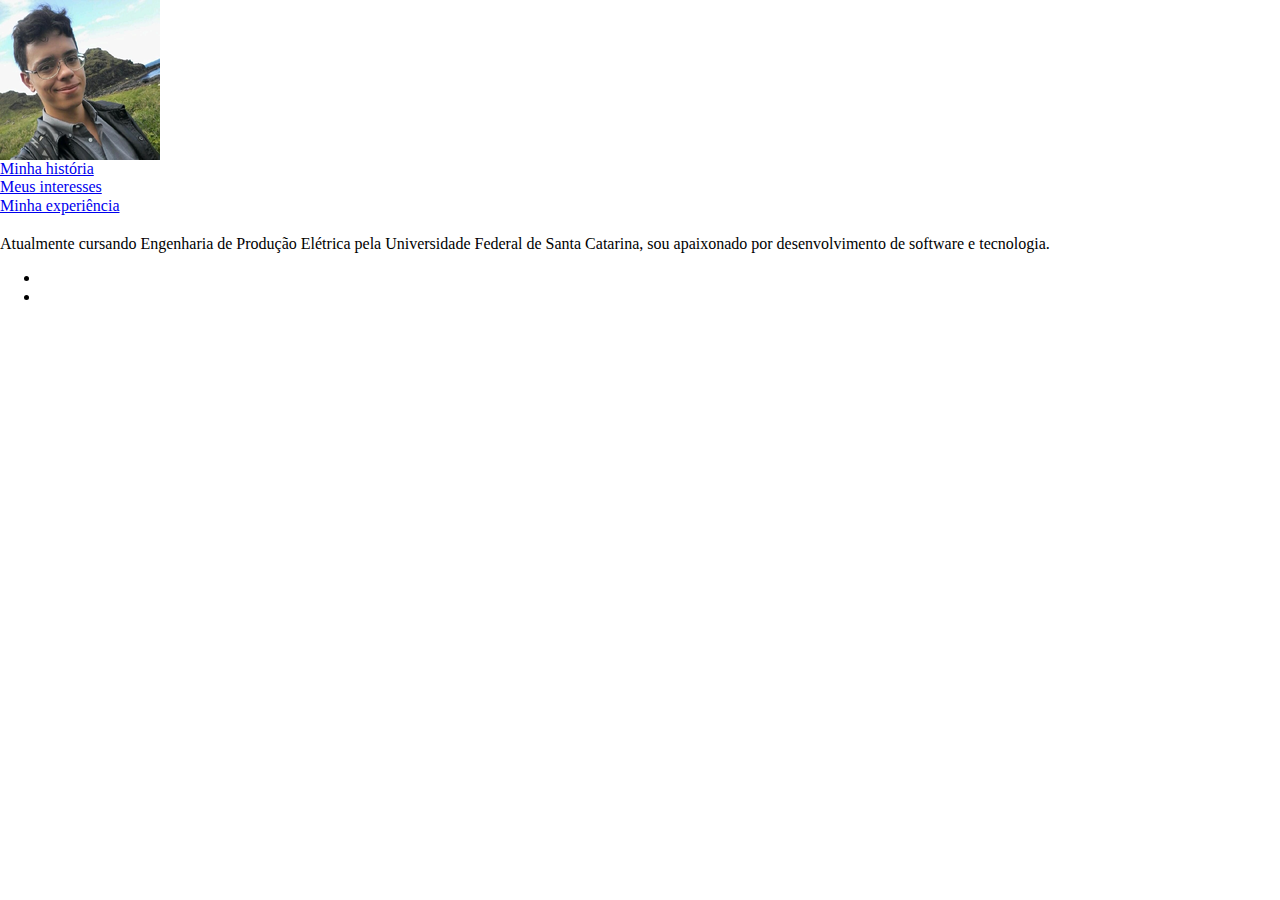
==== experiencia.html @ 31d5051d "minor chages to placeholders" ====
<head>
    <title> Minha experiência </title>
    <meta charset="utf-8">
    <meta name="author" content="Romulo Fernandes Evangelista">
    <meta name="description" content="Apresentação da experiência do autor">
    <meta name="keywords" content="html5, tecnologia, css, javascript, TI, programação, blog, portifólio">
    <link rel="stylesheet" href="https://use.fontawesome.com/releases/v5.0.13/css/all.css" integrity="sha384-DNOHZ68U8hZfKXOrtjWvjxusGo9WQnrNx2sqG0tfsghAvtVlRW3tvkXWZh58N9jp" crossorigin="anonymous">

    <link href="https://fonts.googleapis.com/css?family=Open+Sans" rel="stylesheet">

    <link rel="stylesheet" href="css/normalize.css">
    <link rel="stylesheet" href="css/estilo.css">

</head>

<body>

    <header class="main-header">
        <a href="index.html" class="main-header-link imagem-link">
            <img src="imagens/avatar.png" alt="foto de perfil">
        </a><br>

        <a href="historia.html" class="main-header-link">Minha história</a><br>
        <a href="interesses.html" class="main-header-link">Meus interesses</a><br>
        <a href="experiencia.html" class="main-header-link-selected">Minha experiência</a><br>

    </header>

    <main class="main-content">

        <section class="main-content-section">

            <h2></h2>
            <p>Atualmente cursando Engenharia de Produção Elétrica pela Universidade Federal de Santa Catarina, sou apaixonado por desenvolvimento de software e tecnologia.</p>


        </section>



    </main>
    <footer class="main-footer">
        <ul class="ul-icons">
            <li><a href="http://www.linkedin.com/in/romfe" class="icon-link" target="_blank"><i class="fab fa-linkedin"></i></a></li>
            <li><a href="http://www.github.com/romfe" class="icon-link" target="_blank"><i class="fab fa-github"></i></a></li>
        </ul>
    </footer>


</body>

</html>
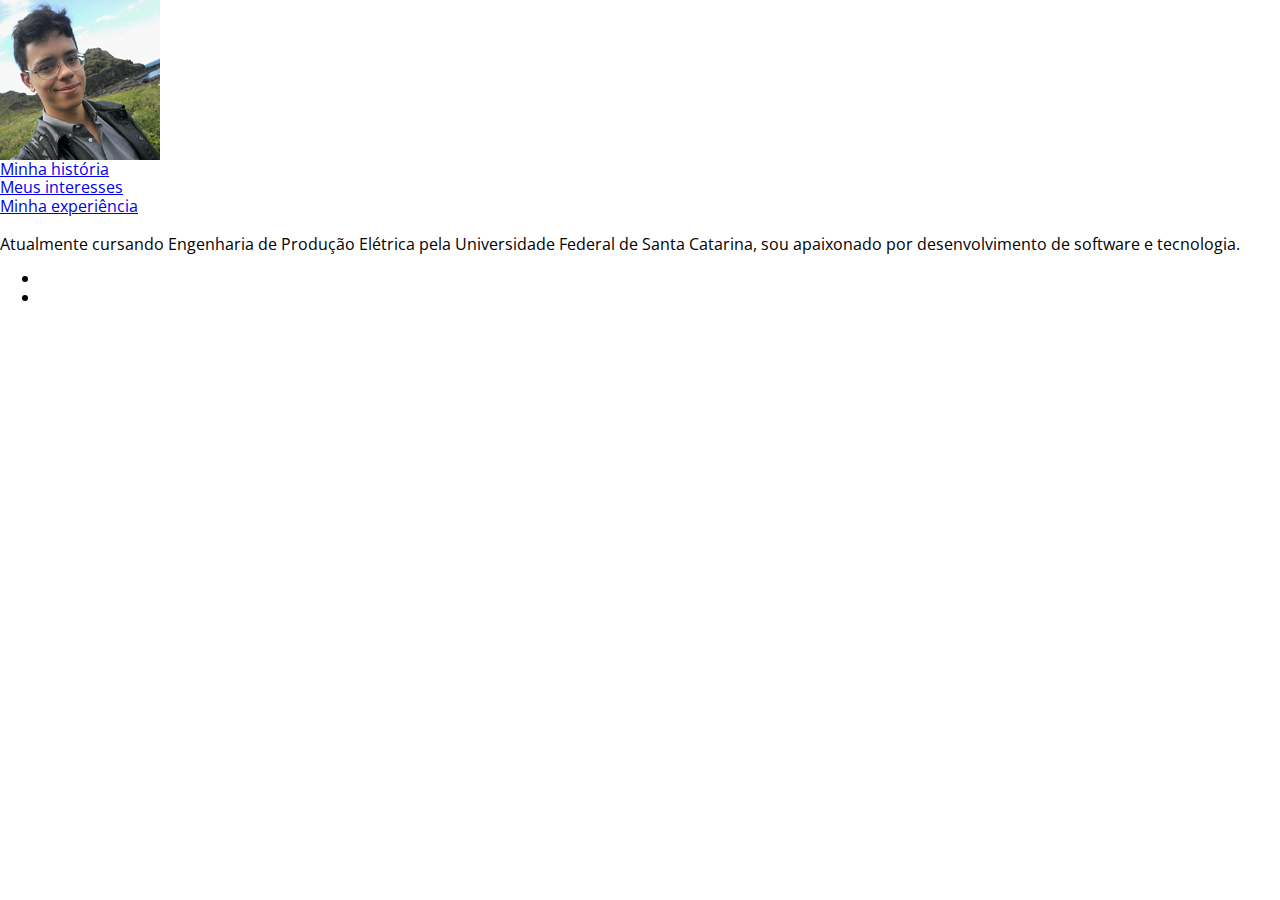
==== commit 4d89aae3: "adding responsivity" ====
--- a/experiencia.html
+++ b/experiencia.html
@@ -4,48 +4,54 @@
     <meta name="author" content="Romulo Fernandes Evangelista">
     <meta name="description" content="Apresentação da experiência do autor">
     <meta name="keywords" content="html5, tecnologia, css, javascript, TI, programação, blog, portifólio">
-    <link rel="stylesheet" href="https://use.fontawesome.com/releases/v5.0.13/css/all.css" integrity="sha384-DNOHZ68U8hZfKXOrtjWvjxusGo9WQnrNx2sqG0tfsghAvtVlRW3tvkXWZh58N9jp" crossorigin="anonymous">
 
-    <link href="https://fonts.googleapis.com/css?family=Open+Sans" rel="stylesheet">
+    <link href="https://cdn.jsdelivr.net/npm/bootstrap@5.0.0-beta3/dist/css/bootstrap.min.css" rel="stylesheet" integrity="sha384-eOJMYsd53ii+scO/bJGFsiCZc+5NDVN2yr8+0RDqr0Ql0h+rP48ckxlpbzKgwra6" crossorigin="anonymous">
+    <script src="https://cdn.jsdelivr.net/npm/bootstrap@5.0.0-beta3/dist/js/bootstrap.bundle.min.js" integrity="sha384-JEW9xMcG8R+pH31jmWH6WWP0WintQrMb4s7ZOdauHnUtxwoG2vI5DkLtS3qm9Ekf" crossorigin="anonymous"></script>
 
     <link rel="stylesheet" href="css/normalize.css">
     <link rel="stylesheet" href="css/estilo.css">
-
+    <link rel="preconnect" href="https://fonts.gstatic.com">
+    <link href="https://fonts.googleapis.com/css2?family=Open+Sans&display=swap" rel="stylesheet">
 </head>
 
 <body>
+    <div class="container-fluid">
+        <div class="row-fluid">
+            <div class="col-sm-3">
+                <header class="main-header">
+                    <a href="index.html" class="main-header-link imagem-link">
+                        <img src="imagens/avatar.png" alt="foto de perfil">
+                    </a><br>
 
-    <header class="main-header">
-        <a href="index.html" class="main-header-link imagem-link">
-            <img src="imagens/avatar.png" alt="foto de perfil">
-        </a><br>
+                    <a href="historia.html" class="main-header-link">Minha história</a><br>
+                    <a href="interesses.html" class="main-header-link">Meus interesses</a><br>
+                    <a href="experiencia.html" class="main-header-link-selected">Minha experiência</a><br>
 
-        <a href="historia.html" class="main-header-link">Minha história</a><br>
-        <a href="interesses.html" class="main-header-link">Meus interesses</a><br>
-        <a href="experiencia.html" class="main-header-link-selected">Minha experiência</a><br>
+                </header>
+            </div>
+            <div class="col-lg-9">
+                <main class="main-content">
 
-    </header>
+                    <section class="main-content-section">
 
-    <main class="main-content">
-
-        <section class="main-content-section">
-
-            <h2></h2>
-            <p>Atualmente cursando Engenharia de Produção Elétrica pela Universidade Federal de Santa Catarina, sou apaixonado por desenvolvimento de software e tecnologia.</p>
+                        <h2></h2>
+                        <p>Atualmente cursando Engenharia de Produção Elétrica pela Universidade Federal de Santa Catarina, sou apaixonado por desenvolvimento de software e tecnologia.</p>
 
 
-        </section>
+                    </section>
 
 
 
-    </main>
-    <footer class="main-footer">
-        <ul class="ul-icons">
-            <li><a href="http://www.linkedin.com/in/romfe" class="icon-link" target="_blank"><i class="fab fa-linkedin"></i></a></li>
-            <li><a href="http://www.github.com/romfe" class="icon-link" target="_blank"><i class="fab fa-github"></i></a></li>
-        </ul>
-    </footer>
-
+                </main>
+                <footer class="main-footer">
+                    <ul class="ul-icons">
+                        <li><a href="http://www.linkedin.com/in/romfe" class="icon-link" target="_blank"><i class="fab fa-linkedin"></i></a></li>
+                        <li><a href="http://www.github.com/romfe" class="icon-link" target="_blank"><i class="fab fa-github"></i></a></li>
+                    </ul>
+                </footer>
+            </div>
+        </div>
+    </div>
 
 </body>
 
--- a/css/estilo.css
+++ b/css/estilo.css
@@ -0,0 +1,3 @@
+body{
+    font-family: 'Open Sans', sans-serif;
+}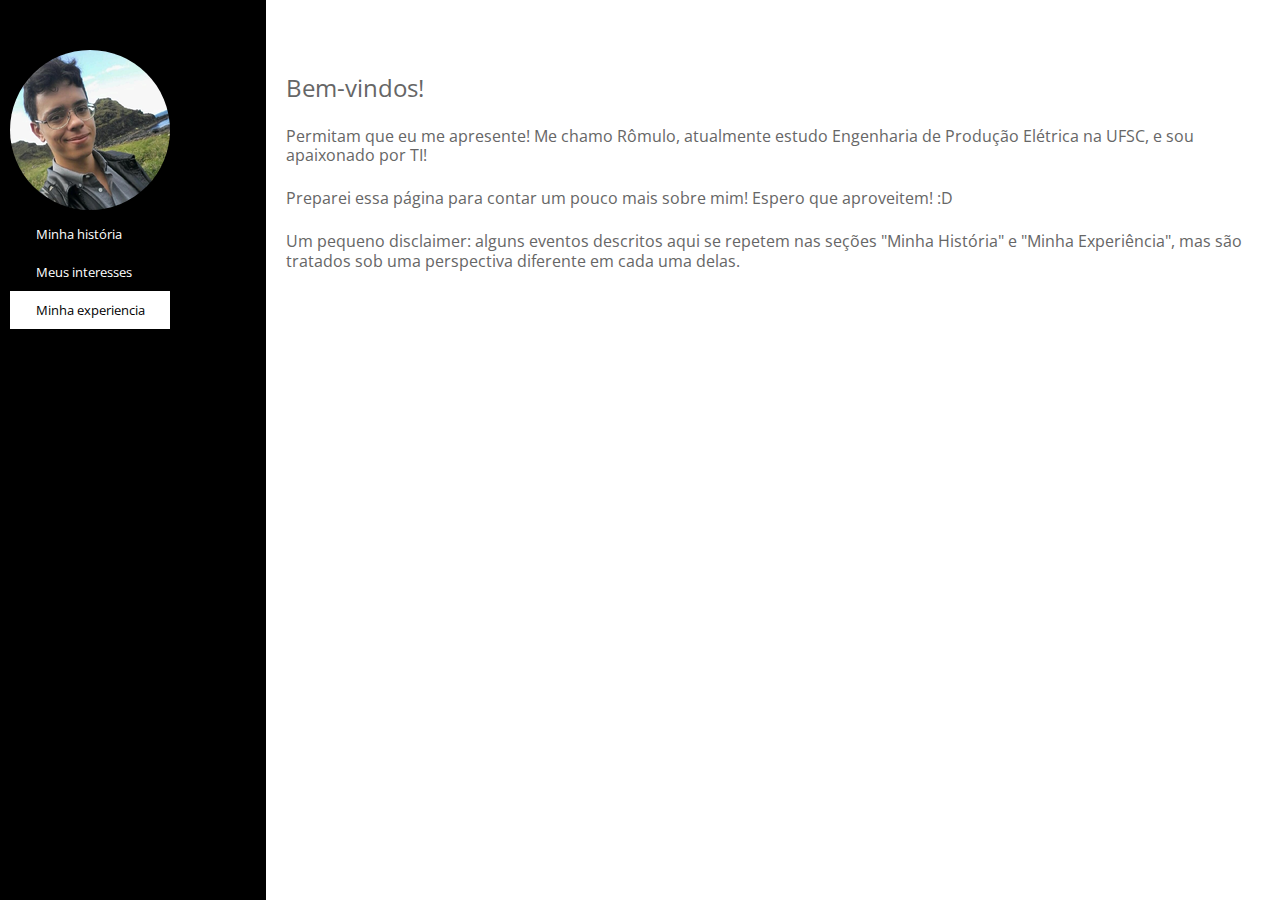
==== commit 47f7c8b1: "css almost complete" ====
--- a/experiencia.html
+++ b/experiencia.html
@@ -1,11 +1,15 @@
+<!doctype html>
+<html lang="pt-br">
+
 <head>
-    <title> Minha experiência </title>
+    <title> Página de apresentação </title>
     <meta charset="utf-8">
     <meta name="author" content="Romulo Fernandes Evangelista">
-    <meta name="description" content="Apresentação da experiência do autor">
+    <meta name="description" content="Página de apresentação profissional e pessoal de Rômulo Fernandes Evangelista">
     <meta name="keywords" content="html5, tecnologia, css, javascript, TI, programação, blog, portifólio">
+    <link href="https://cdn.jsdelivr.net/npm/bootstrap@5.0.0-beta3/dist/css/bootstrap.min.css" rel="stylesheet" integrity="sha384-eOJMYsd53ii+scO/bJGFsiCZc+5NDVN2yr8+0RDqr0Ql0h+rP48ckxlpbzKgwra6" crossorigin="anonymous">
+    <link rel="stylesheet" href="https://use.fontawesome.com/releases/v5.0.13/css/all.css" integrity="sha384-DNOHZ68U8hZfKXOrtjWvjxusGo9WQnrNx2sqG0tfsghAvtVlRW3tvkXWZh58N9jp" crossorigin="anonymous">
 
-    <link href="https://cdn.jsdelivr.net/npm/bootstrap@5.0.0-beta3/dist/css/bootstrap.min.css" rel="stylesheet" integrity="sha384-eOJMYsd53ii+scO/bJGFsiCZc+5NDVN2yr8+0RDqr0Ql0h+rP48ckxlpbzKgwra6" crossorigin="anonymous">
     <script src="https://cdn.jsdelivr.net/npm/bootstrap@5.0.0-beta3/dist/js/bootstrap.bundle.min.js" integrity="sha384-JEW9xMcG8R+pH31jmWH6WWP0WintQrMb4s7ZOdauHnUtxwoG2vI5DkLtS3qm9Ekf" crossorigin="anonymous"></script>
 
     <link rel="stylesheet" href="css/normalize.css">
@@ -19,25 +23,27 @@
         <div class="row-fluid">
             <div class="col-sm-3">
                 <header class="main-header">
-                    <a href="index.html" class="main-header-link imagem-link">
+                    <a href="index.html" class="main-link-photo">
                         <img src="imagens/avatar.png" alt="foto de perfil">
                     </a><br>
 
                     <a href="historia.html" class="main-header-link">Minha história</a><br>
                     <a href="interesses.html" class="main-header-link">Meus interesses</a><br>
-                    <a href="experiencia.html" class="main-header-link-selected">Minha experiência</a><br>
+                    <a href="experiencia.html" class="main-header-link-selected">Minha experiencia</a><br>
 
                 </header>
             </div>
-            <div class="col-lg-9">
+            <div class="col-lg-9"></div>
                 <main class="main-content">
 
                     <section class="main-content-section">
 
-                        <h2></h2>
-                        <p>Atualmente cursando Engenharia de Produção Elétrica pela Universidade Federal de Santa Catarina, sou apaixonado por desenvolvimento de software e tecnologia.</p>
-
-
+                        <h2>Bem-vindos!</h2>
+                        <p>Permitam que eu me apresente! Me chamo Rômulo, atualmente estudo Engenharia de Produção Elétrica na UFSC, e sou apaixonado por TI!</p>
+                        <p>Preparei essa página para contar um pouco mais sobre mim! Espero que aproveitem! :D </p>
+                        <p>Um pequeno disclaimer: alguns eventos descritos aqui se repetem nas seções "Minha História" e "Minha Experiência", mas são tratados 
+                            sob uma perspectiva diferente em cada uma delas.
+                        </p>
                     </section>
 
 
@@ -47,12 +53,14 @@
                     <ul class="ul-icons">
                         <li><a href="http://www.linkedin.com/in/romfe" class="icon-link" target="_blank"><i class="fab fa-linkedin"></i></a></li>
                         <li><a href="http://www.github.com/romfe" class="icon-link" target="_blank"><i class="fab fa-github"></i></a></li>
+                        <li><a href="https://tryhackme.com/p/legendaryhero" class="icon-link" target="_blank"><i class="fas fa-bug"></i></a></li>
                     </ul>
                 </footer>
             </div>
         </div>
     </div>
 
+
 </body>
 
 </html>--- a/css/estilo.css
+++ b/css/estilo.css
@@ -1,3 +1,143 @@
 body{
     font-family: 'Open Sans', sans-serif;
+    color: #666;
+    line-height: 1.2;
+}
+a{
+    transition: color .3s linear;
+}
+
+p{
+    margin: 0 0 1.5em;
+}
+
+sub, sup{
+    font-size: 12px;
+}
+
+blockquote{
+    border-left: 5px solid #efefef;
+    margin: 1.5em 0;
+    padding: .5em 0 .5em 1.5em;  
+}
+
+code{
+    background: #f7f7f7;
+    border-radius: .35em;
+    border: 2px solid #efefef;
+    font-size: .9em;
+    padding: 0.25em 0.65em;
+    display:block;
+    font-family:"Courier New", Courier, monospace;
+    color: #929292;
+}
+
+pre code{
+    display:block;
+}
+
+ul, ol{
+    margin: 0;
+    padding: 0;
+    padding-left: .5em;
+}
+
+li{
+    padding-left: .5em;
+}
+
+
+h1, h2, h3, h4, h5, h6{
+    font-weight: normal;
+    margin:  1em 0;
+}
+.ul-icons{
+    list-style-type: none;
+    padding-left: 0;
+}
+.ul-icons li{
+    display: inline-block;
+    color:white;
+    font-size: 3em;
+}
+.main-header{
+    position: fixed;
+    top: 0;
+    left: 0;
+    height: 100%;
+    width: 20%;
+    background: black;
+    padding: 50px 0 50px 10px;
+    color:white;
+    align-items: center;    
+}
+.main-header-link{
+    font-size: 14px;
+    line-height: 3;
+    font-weight: normal;
+    text-align: center;
+    color:white;
+    text-decoration: none;
+    background-color: black;
+    padding: .75em 2em;
+    border-radius: 0px;
+    font-size:.8em;
+    text-align: center;
+    width: 100%;
+    transition:all .5s;
+    cursor:pointer;
+
+}
+.main-header-link:hover{
+    text-decoration: none;
+    color:black;
+    background-color: white;
+    transition:color .5s;
+}
+.main-link-photo img{
+    border:0;
+    border-radius: 50%;
+    overflow: hidden;
+
+}
+.main-header-link-selected{
+    font-size: 14px;
+    line-height: 3;
+    font-weight: normal;
+    text-align: center;
+    color:black;
+    text-decoration: none;
+    background-color: white;
+    padding: .75em 2em;
+    border-radius: 0px;
+    font-size:.8em;
+    text-align: center;
+    width: 100%;
+    transition:all .5s;
+    cursor:pointer;
+}
+
+
+.main-content{
+    width: 80%;
+    margin-left: 20%;
+    padding: 50px 30px 50px;
+    box-sizing: border-box;
+}
+
+.main-footer{
+    font-size: 12px;
+    position: fixed;
+    bottom:0px;
+    width:20%;
+    left:0;
+    color:white;
+    padding: 50px 10px 50px 5px;
+}
+.icon-link{
+    color:white;
+}
+.icon-link:hover{
+    color: #666;
+    transition: color .3s;
 }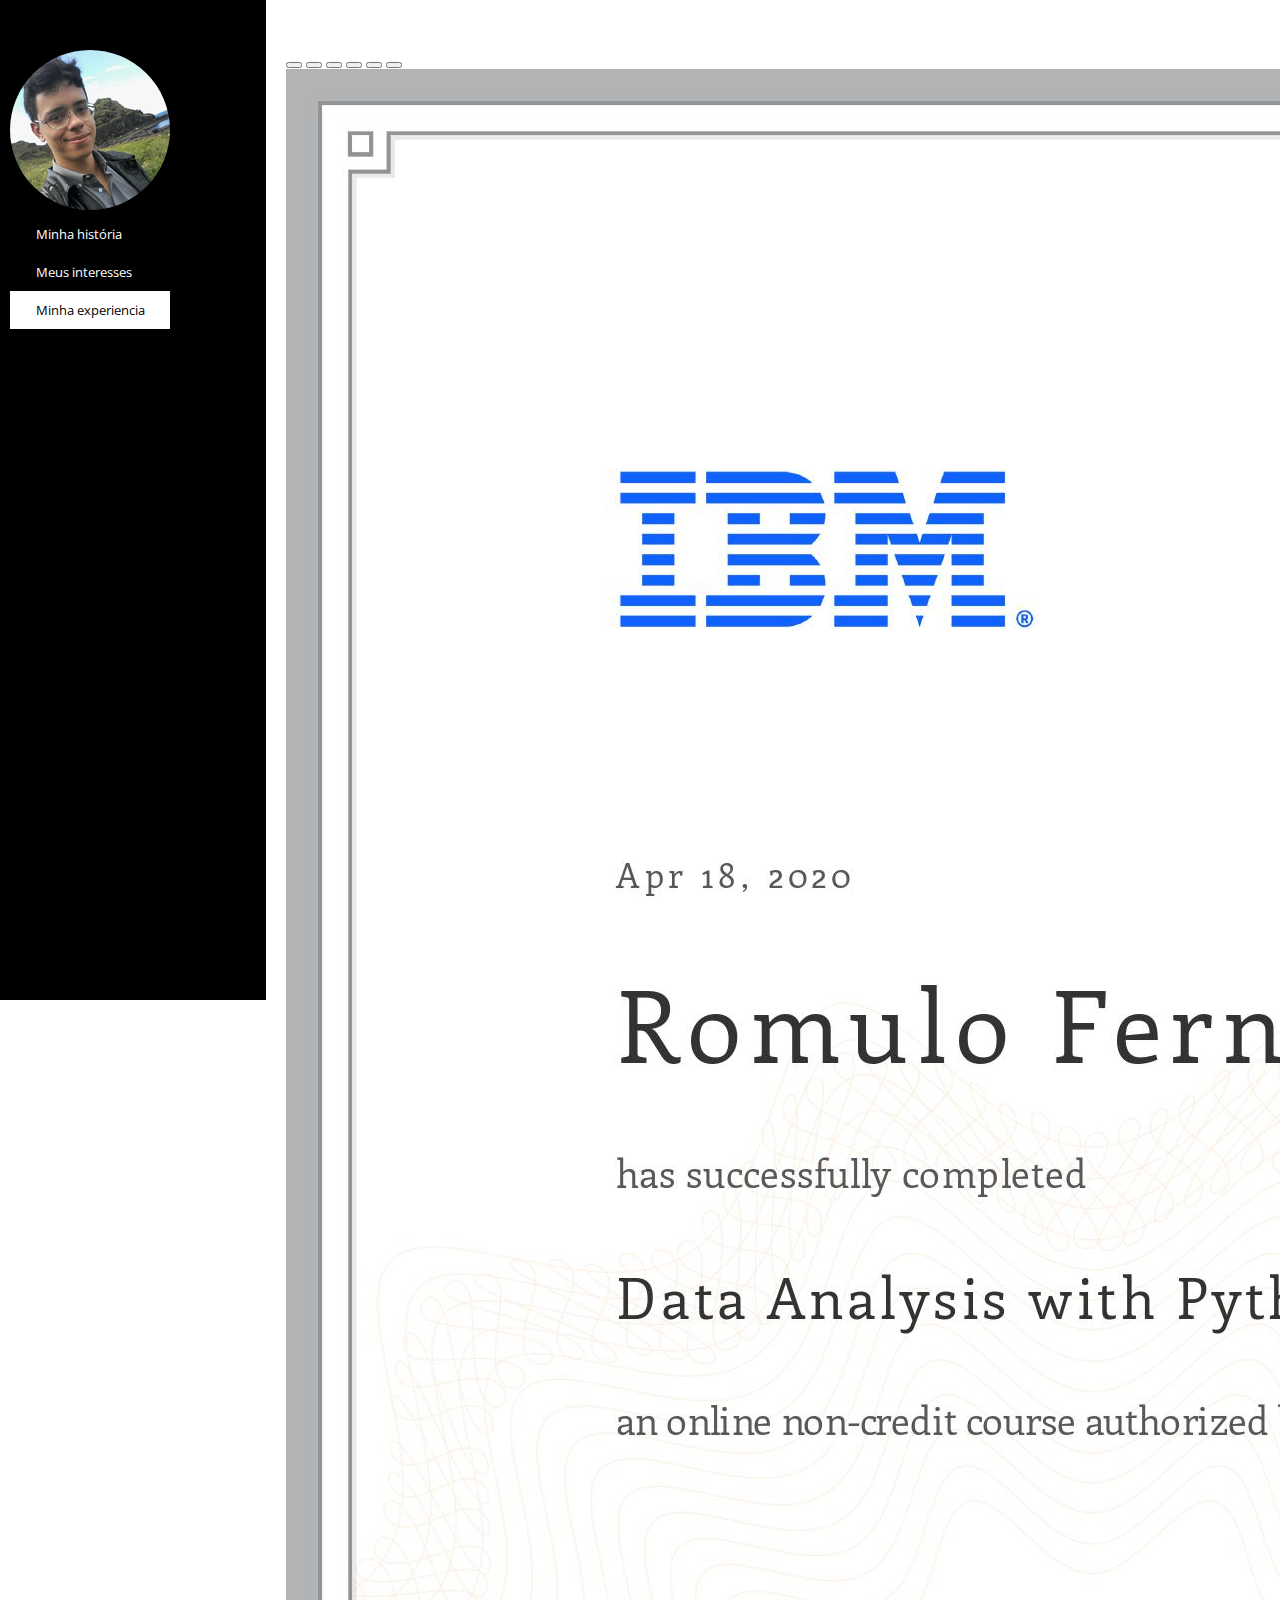
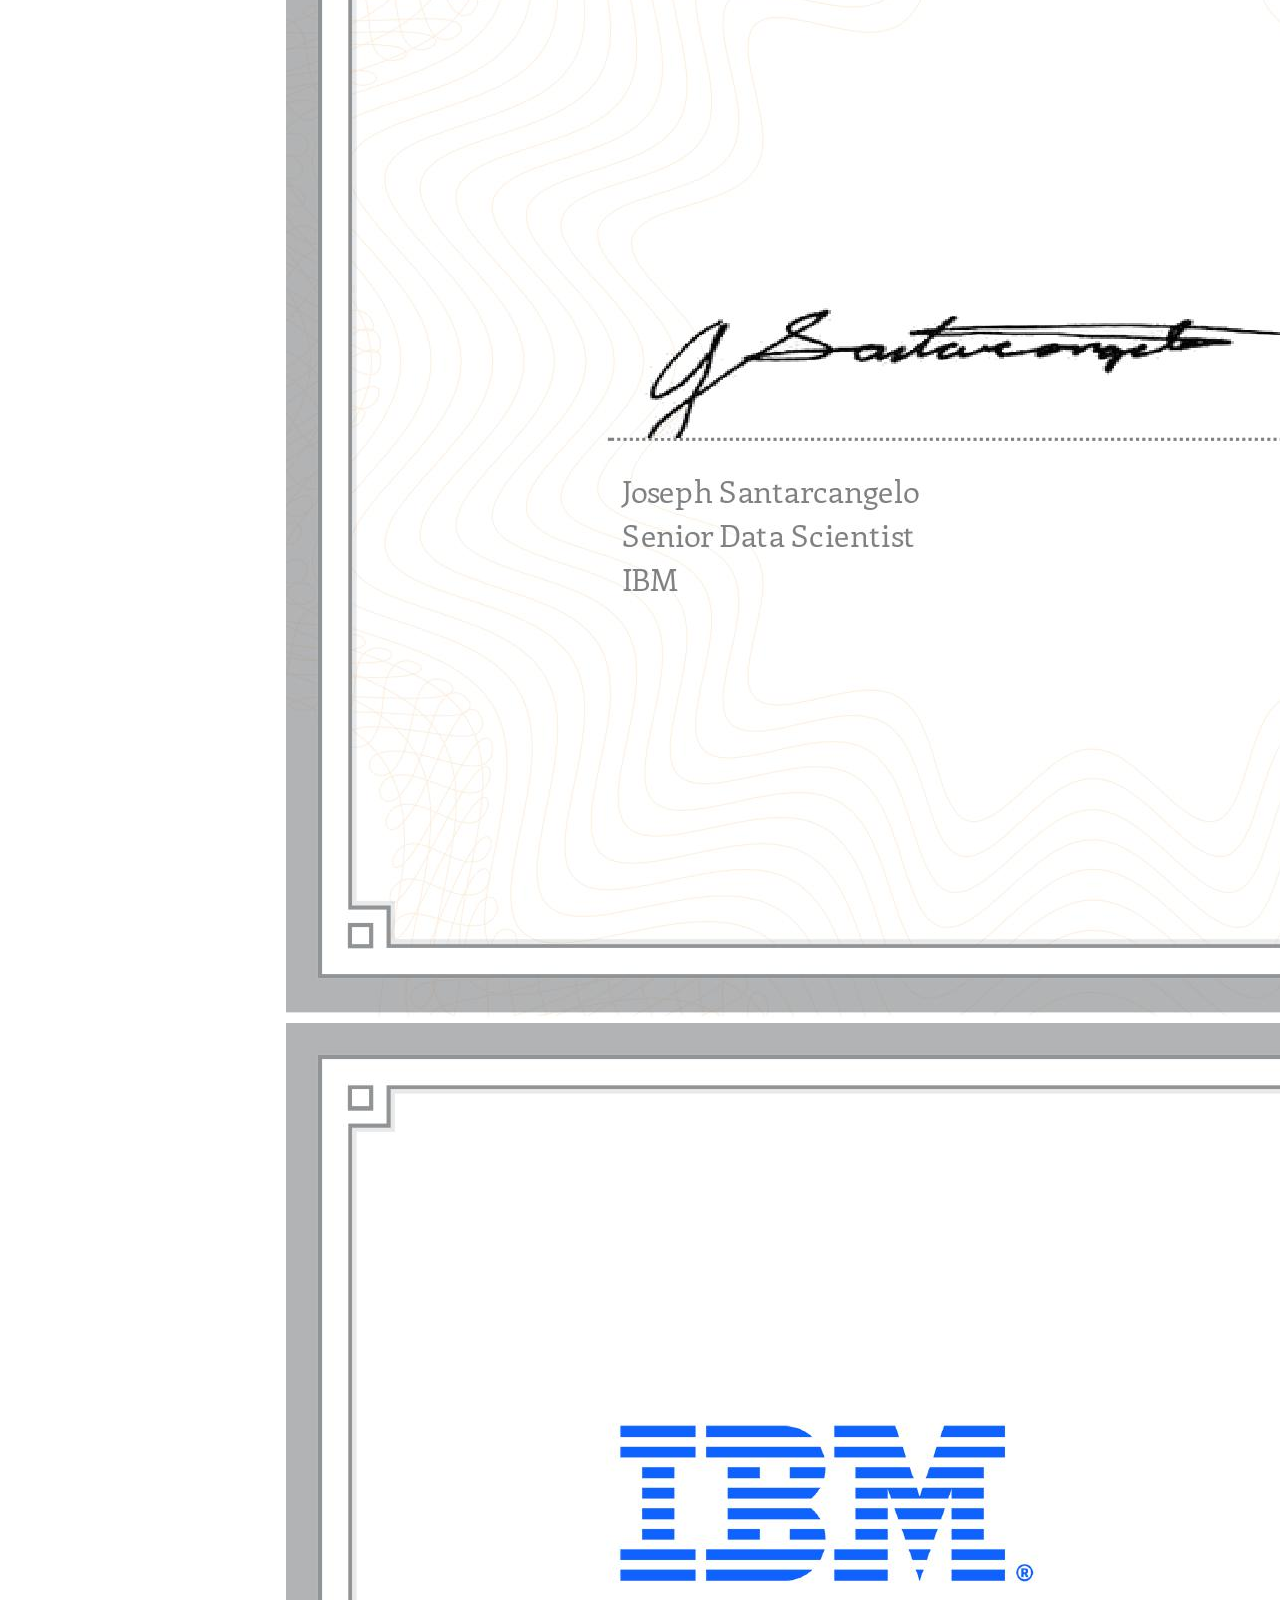
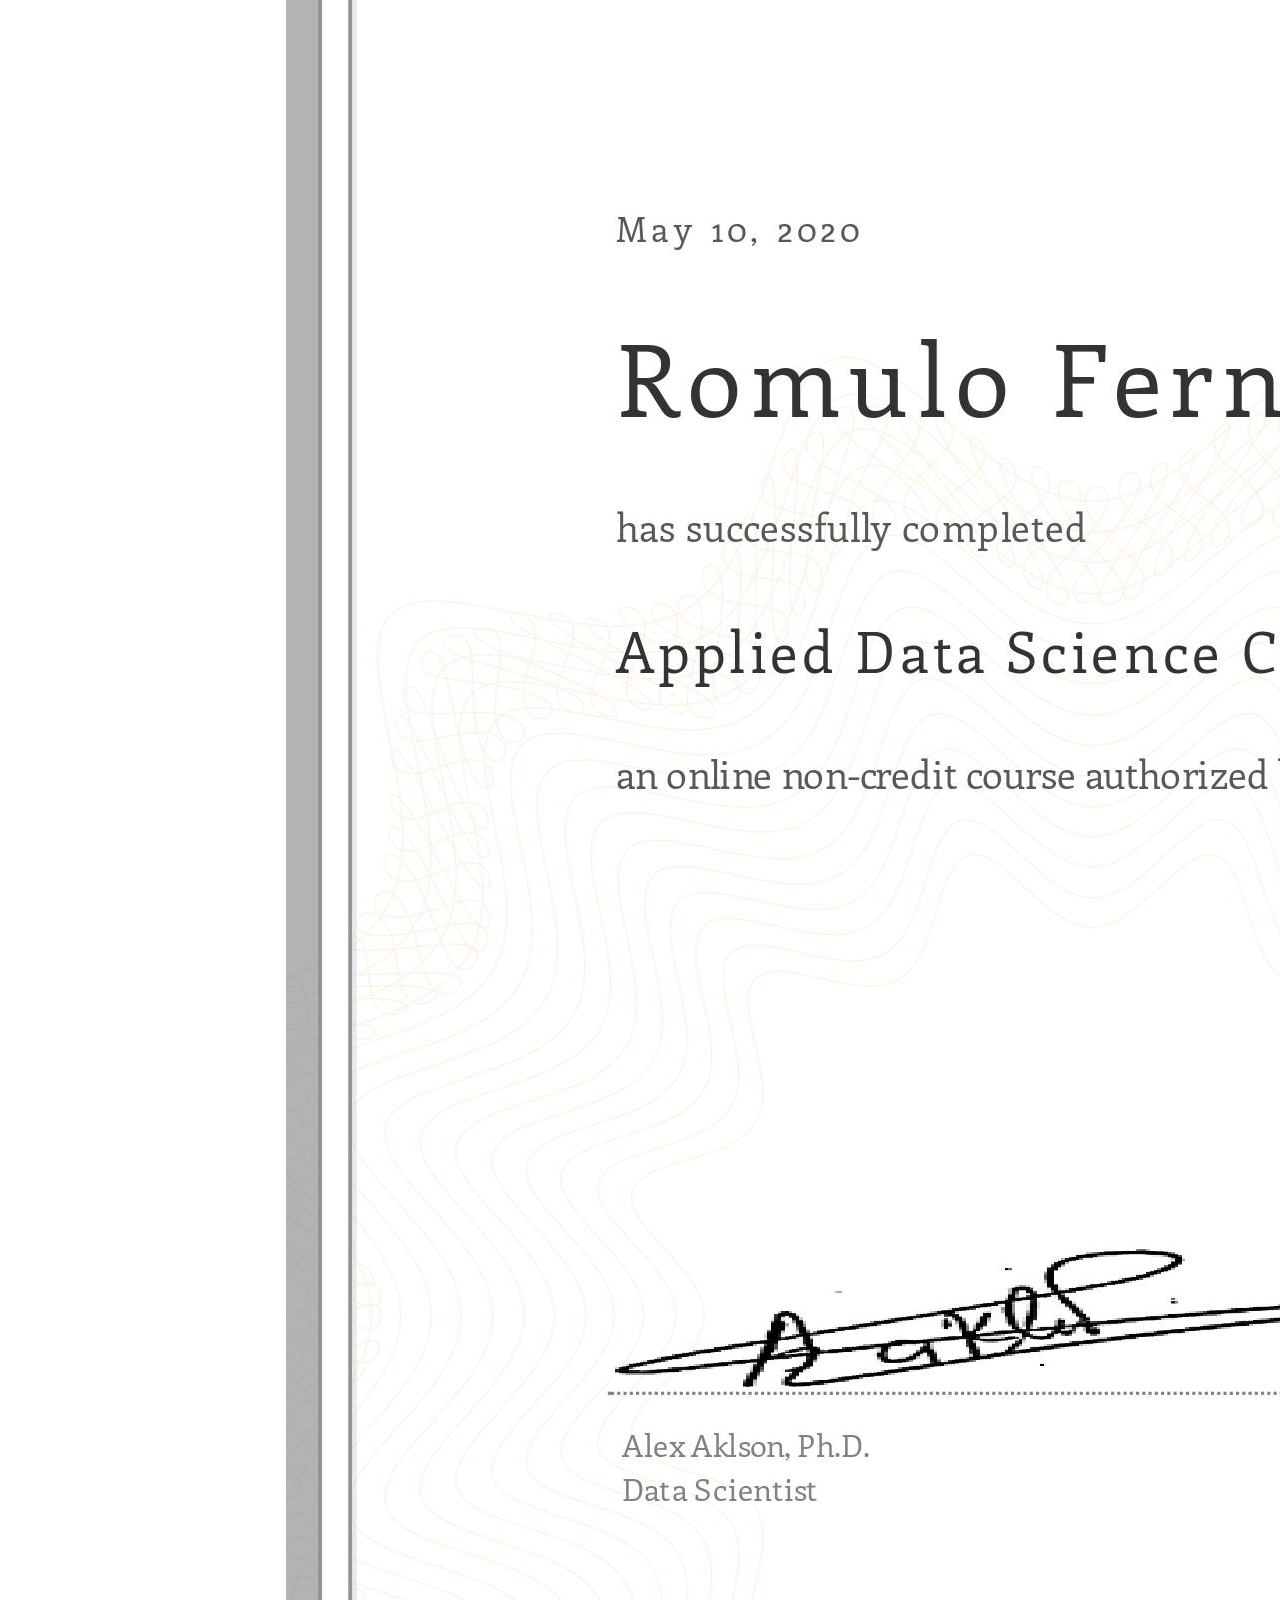
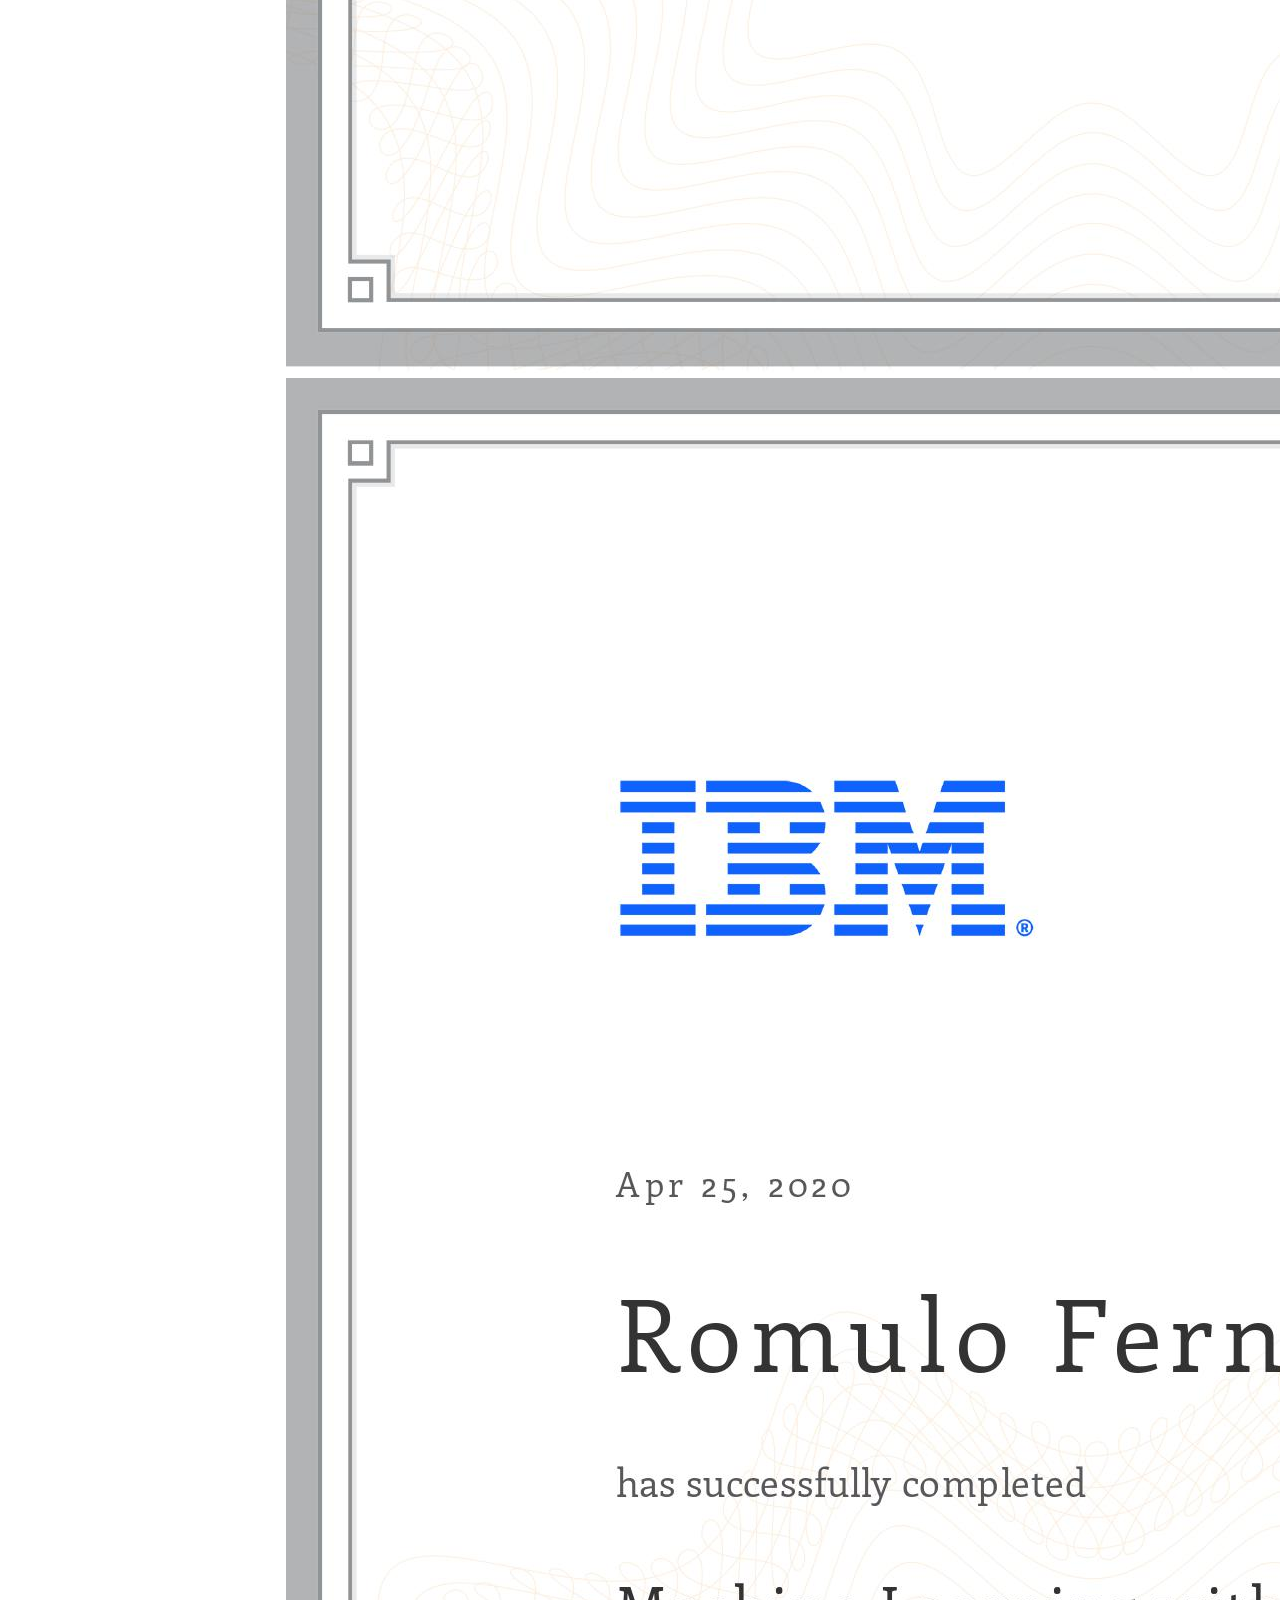
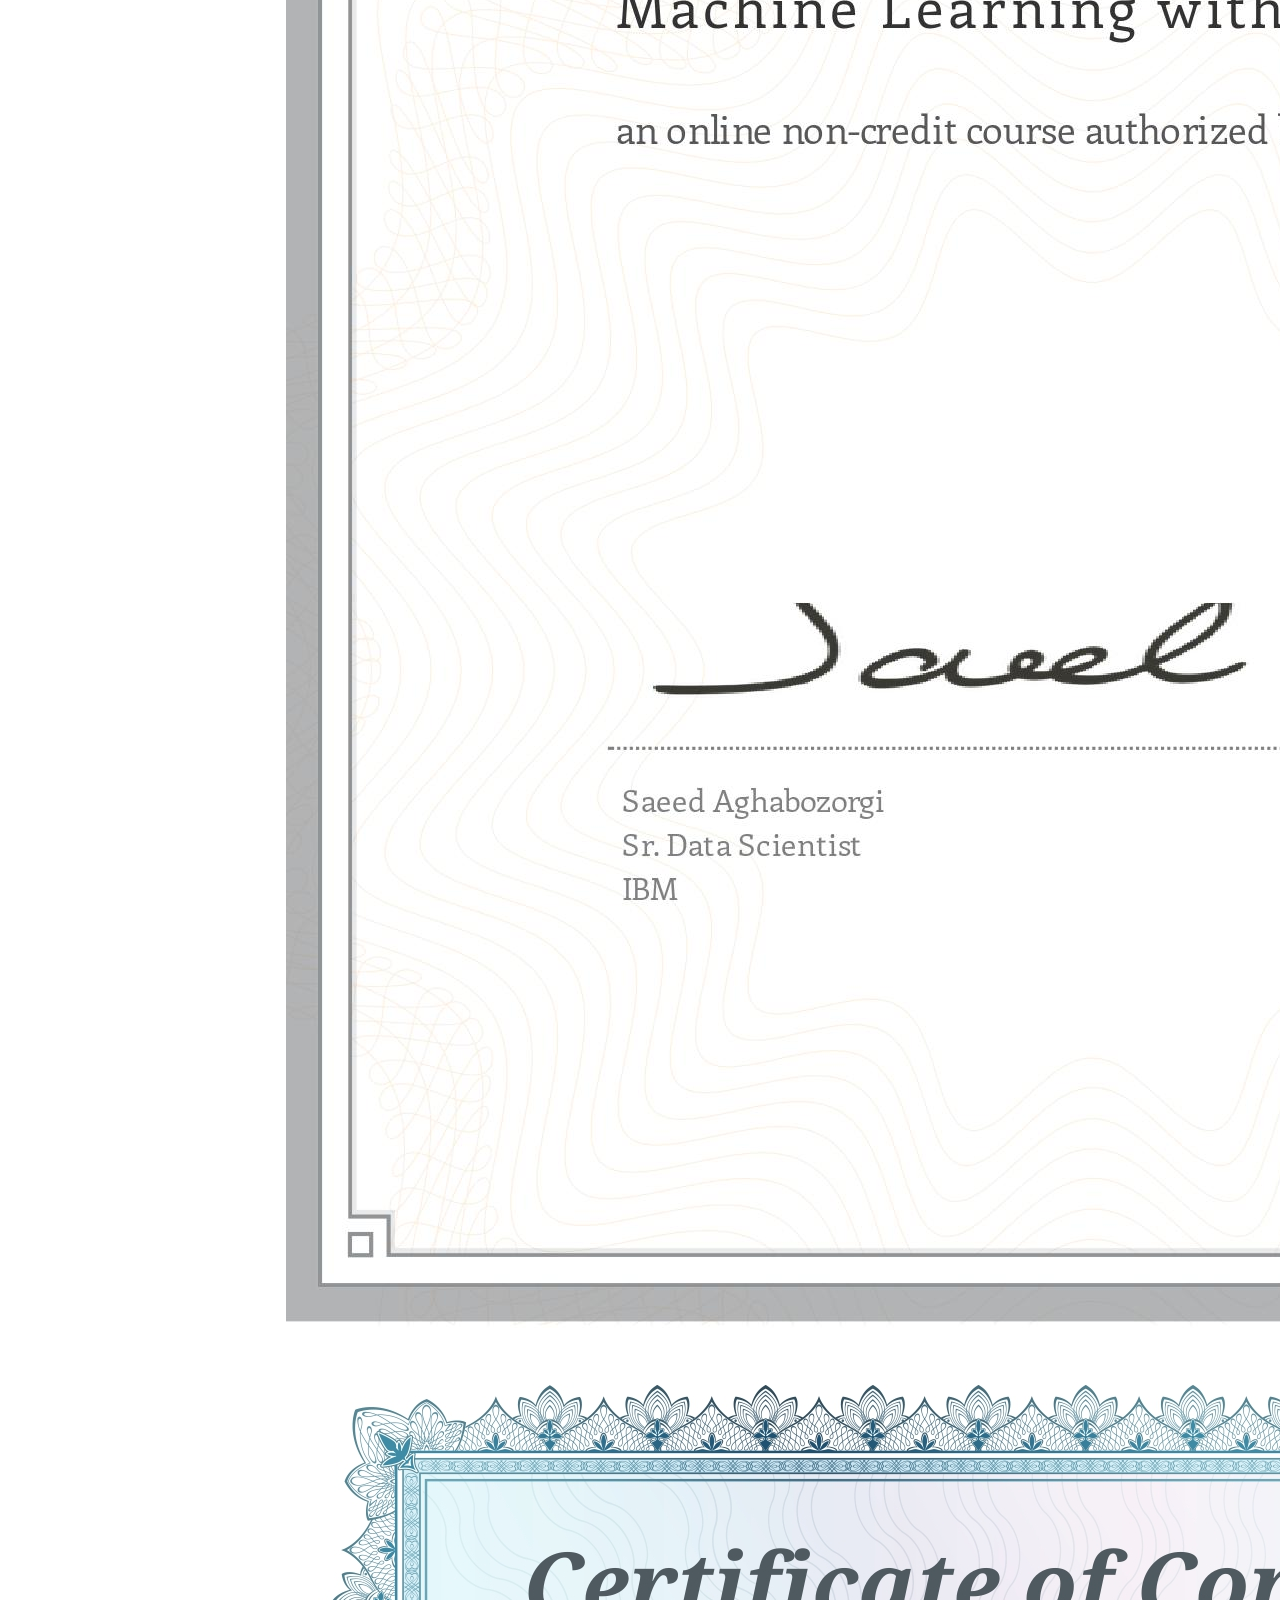
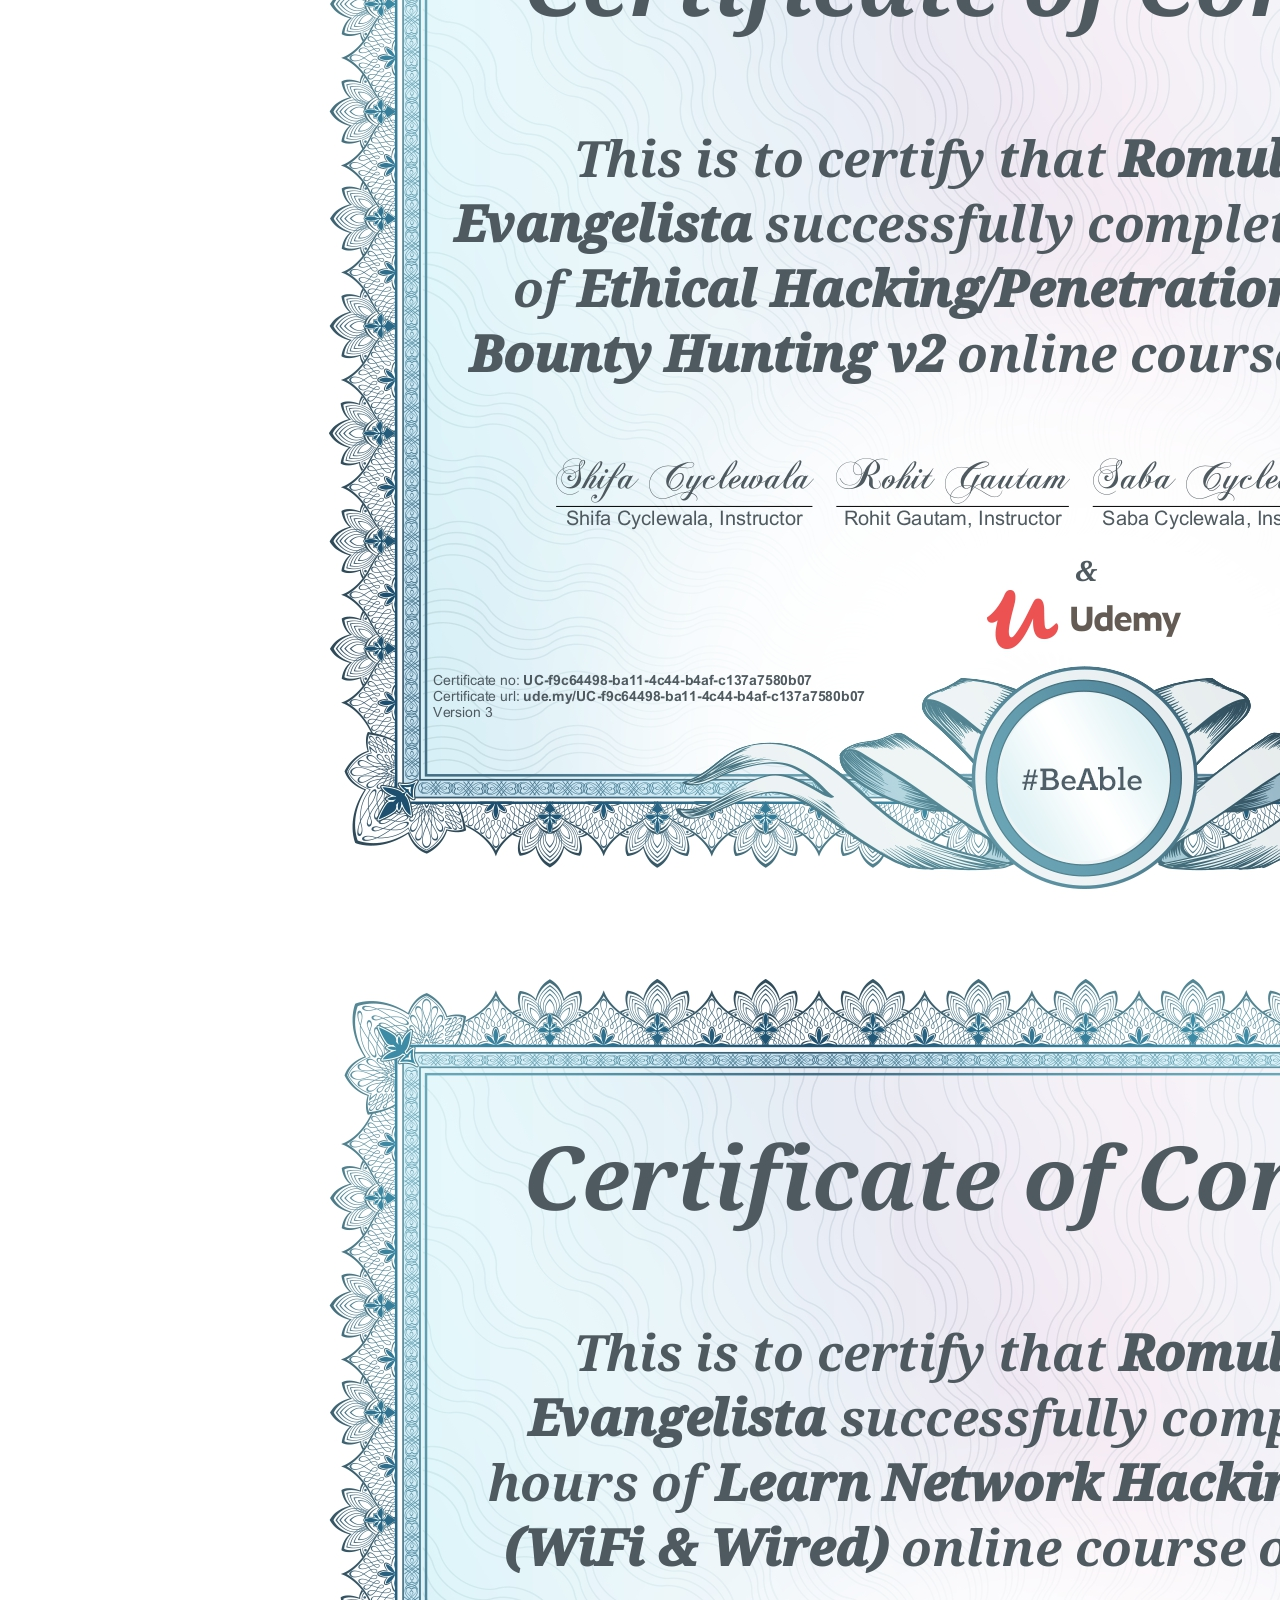
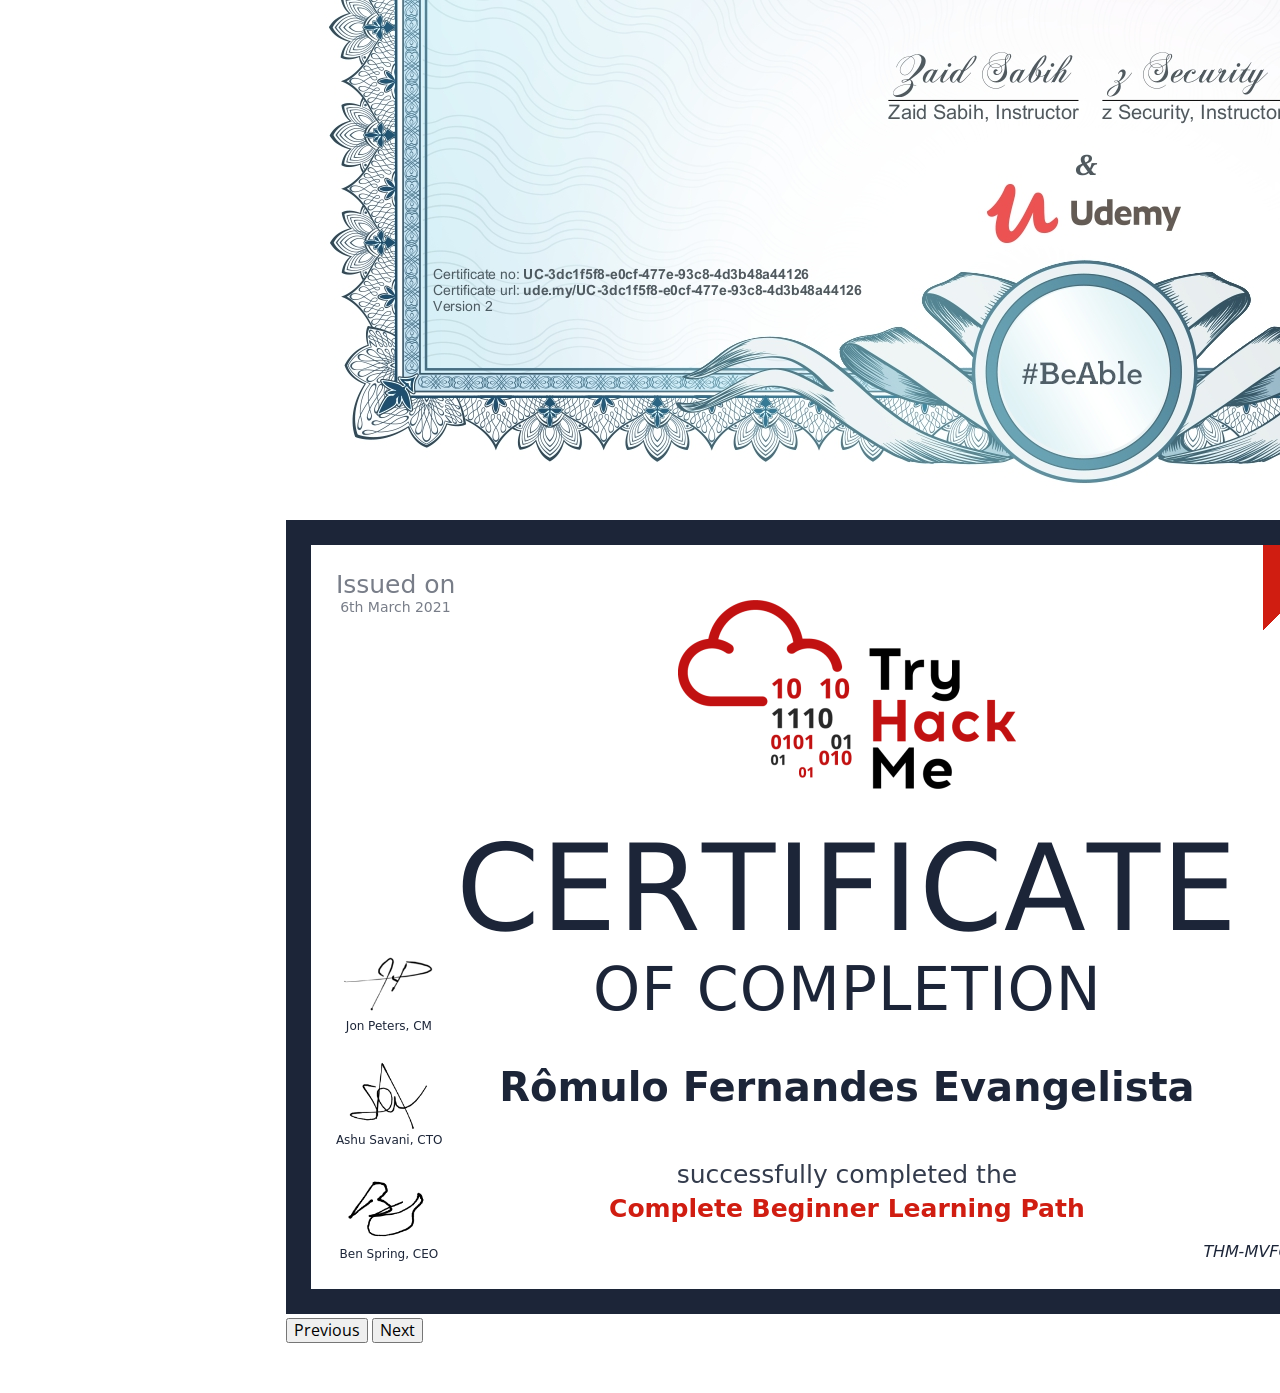
==== commit 9a57b64a: "certificate carousel finished" ====
--- a/experiencia.html
+++ b/experiencia.html
@@ -35,15 +35,56 @@
             </div>
             <div class="col-lg-9"></div>
                 <main class="main-content">
+                    <!--carrossel de certificados-->
+                    <section class="main-content-section">
+                        <div class="carousel">
+                            
+                              <div id="carouselExampleDark" class="carousel carousel-dark slide" data-bs-ride="carousel">
+                                <div class="carousel-indicators">
+                                  <button type="button" data-bs-target="#carouselExampleDark" data-bs-slide-to="0" class="active" aria-current="true" aria-label="Slide 1"></button>
+                                  <button type="button" data-bs-target="#carouselExampleDark" data-bs-slide-to="1" aria-label="Slide 2"></button>
+                                  <button type="button" data-bs-target="#carouselExampleDark" data-bs-slide-to="2" aria-label="Slide 3"></button>
+                                  <button type="button" data-bs-target="#carouselExampleDark" data-bs-slide-to="3" aria-label="Slide 4"></button>
+                                  <button type="button" data-bs-target="#carouselExampleDark" data-bs-slide-to="4" aria-label="Slide 5"></button>
+                                  <button type="button" data-bs-target="#carouselExampleDark" data-bs-slide-to="5" aria-label="Slide 6"></button>
+                                </div>
+                                <div class="carousel-inner">
+                                  <div class="carousel-item active" data-bs-interval="10000">
+                                    <img src="imagens/certificados/coursera1.jpg" class="d-block w-100" alt="...">
+                                   
+                                  </div>
+                                  <div class="carousel-item" data-bs-interval="2000">
+                                    <img src="imagens/certificados/coursera2.jpg" class="d-block w-100" alt="...">
+                                    
+                                  </div>
+                                  <div class="carousel-item">
+                                    <img src="imagens/certificados/coursera3.jpg" class="d-block w-100" alt="...">
+                                    
+                                  </div>
+                                  <div class="carousel-item">
+                                    <img src="imagens/certificados/udemy1.jpg" class="d-block w-100" alt="...">
+                                    
+                                  </div>
+                                  <div class="carousel-item">
+                                    <img src="imagens/certificados/udemy2.jpg" class="d-block w-100" alt="...">
+                                    
+                                  </div>
+                                  <div class="carousel-item">
+                                    <img src="imagens/certificados/thm1.png" class="d-block w-100" alt="...">
+                                    
+                                  </div>
+                                </div>
+                                <button class="carousel-control-prev" type="button" data-bs-target="#carouselExampleDark" data-bs-slide="prev">
+                                  <span class="carousel-control-prev-icon" aria-hidden="true"></span>
+                                  <span class="visually-hidden">Previous</span>
+                                </button>
+                                <button class="carousel-control-next" type="button" data-bs-target="#carouselExampleDark" data-bs-slide="next">
+                                  <span class="carousel-control-next-icon" aria-hidden="true"></span>
+                                  <span class="visually-hidden">Next</span>
+                                </button>
+                              </div>
 
-                    <section class="main-content-section">
-
-                        <h2>Bem-vindos!</h2>
-                        <p>Permitam que eu me apresente! Me chamo Rômulo, atualmente estudo Engenharia de Produção Elétrica na UFSC, e sou apaixonado por TI!</p>
-                        <p>Preparei essa página para contar um pouco mais sobre mim! Espero que aproveitem! :D </p>
-                        <p>Um pequeno disclaimer: alguns eventos descritos aqui se repetem nas seções "Minha História" e "Minha Experiência", mas são tratados 
-                            sob uma perspectiva diferente em cada uma delas.
-                        </p>
+                        </div>
                     </section>
 
 
@@ -59,7 +100,8 @@
             </div>
         </div>
     </div>
-
+    <script src="javascript/carousel.js"></script>
+    <script src="javascript/main.js"></script>
 
 </body>
 
--- a/css/estilo.css
+++ b/css/estilo.css
@@ -140,4 +140,4 @@
 .icon-link:hover{
     color: #666;
     transition: color .3s;
-}+}
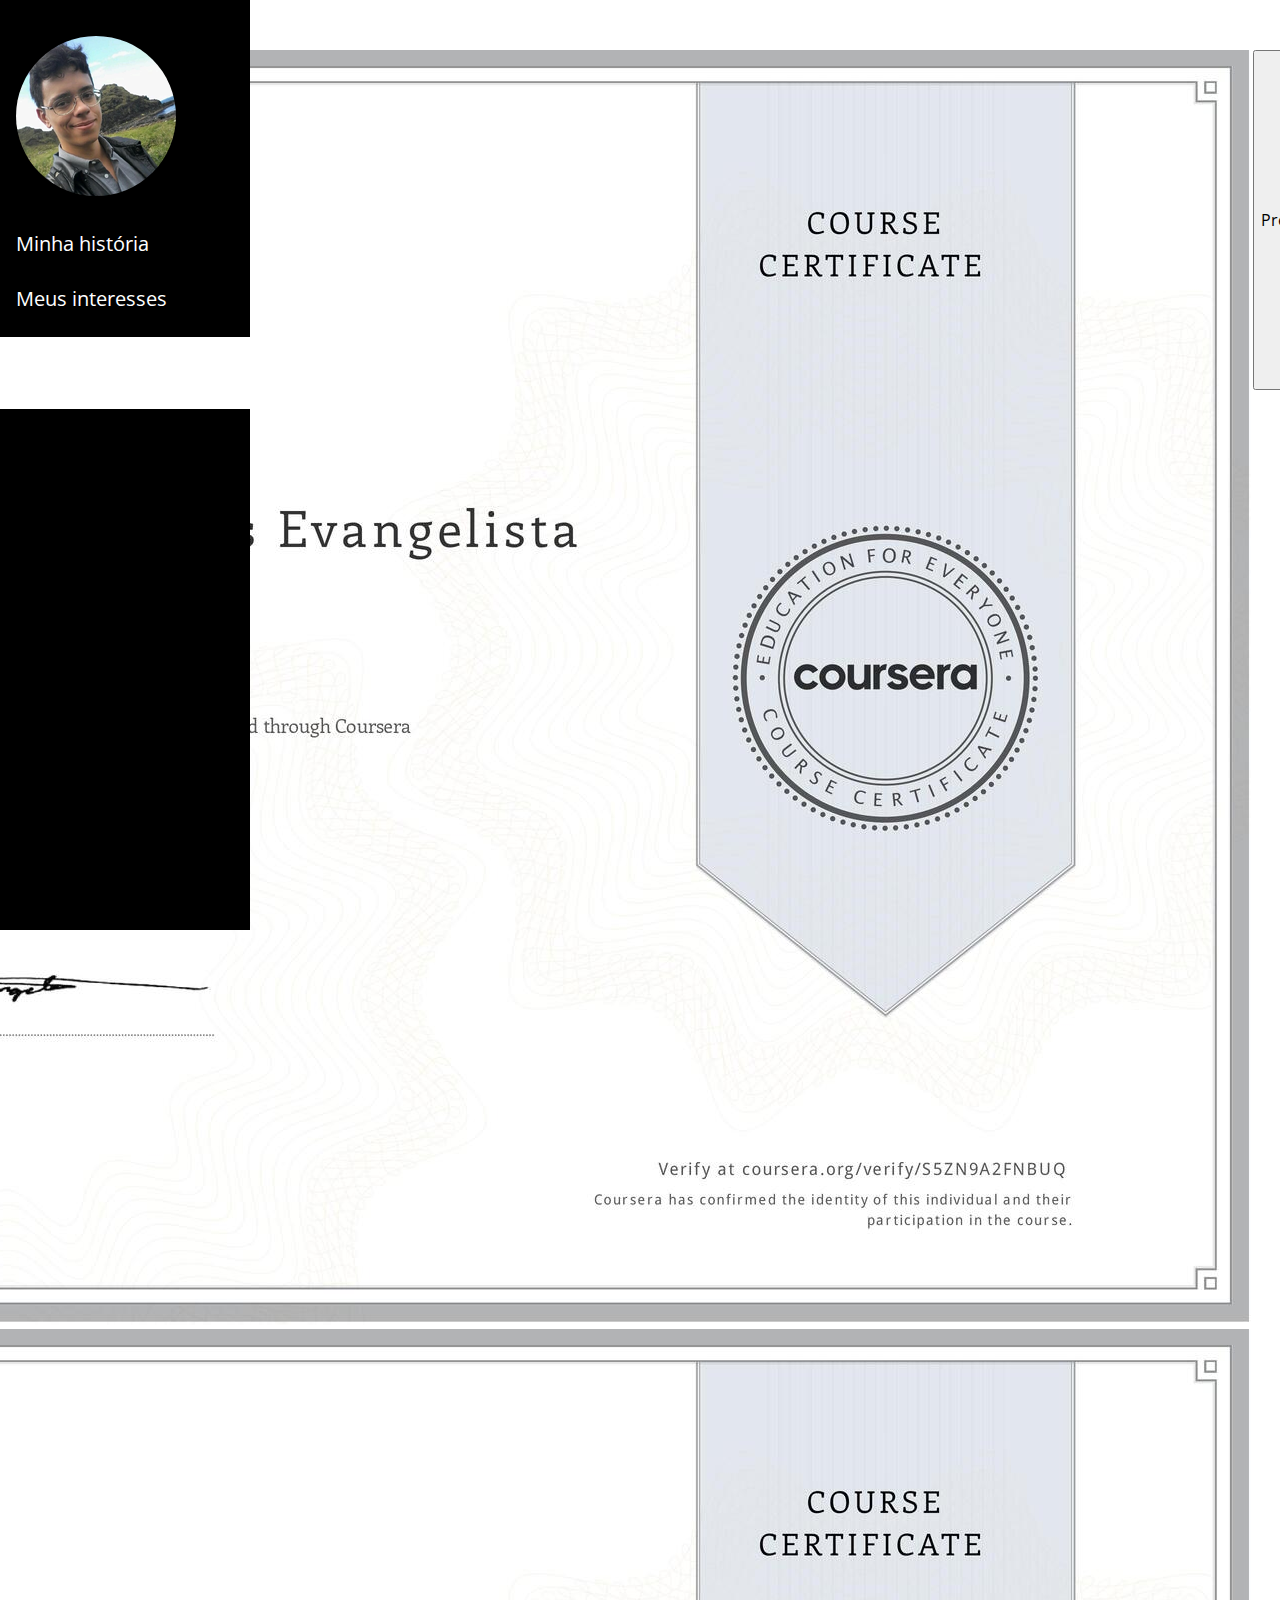
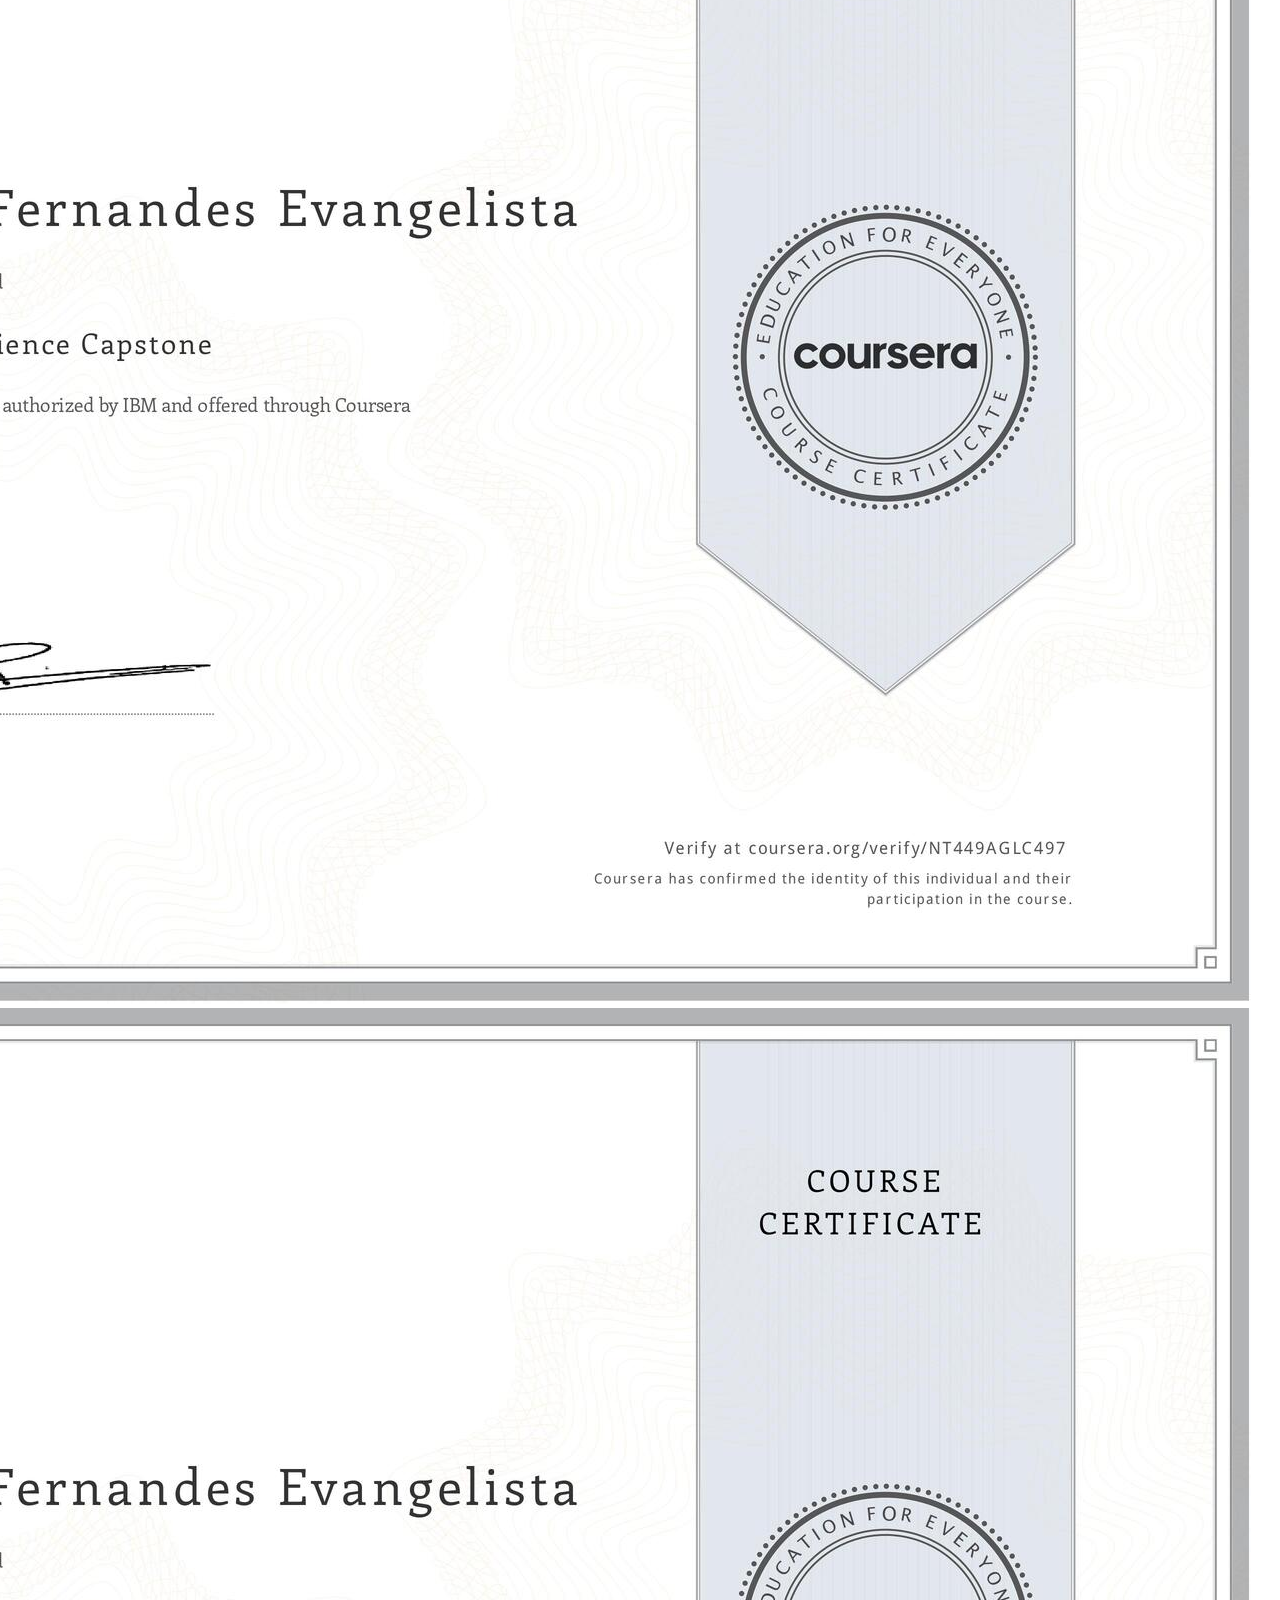
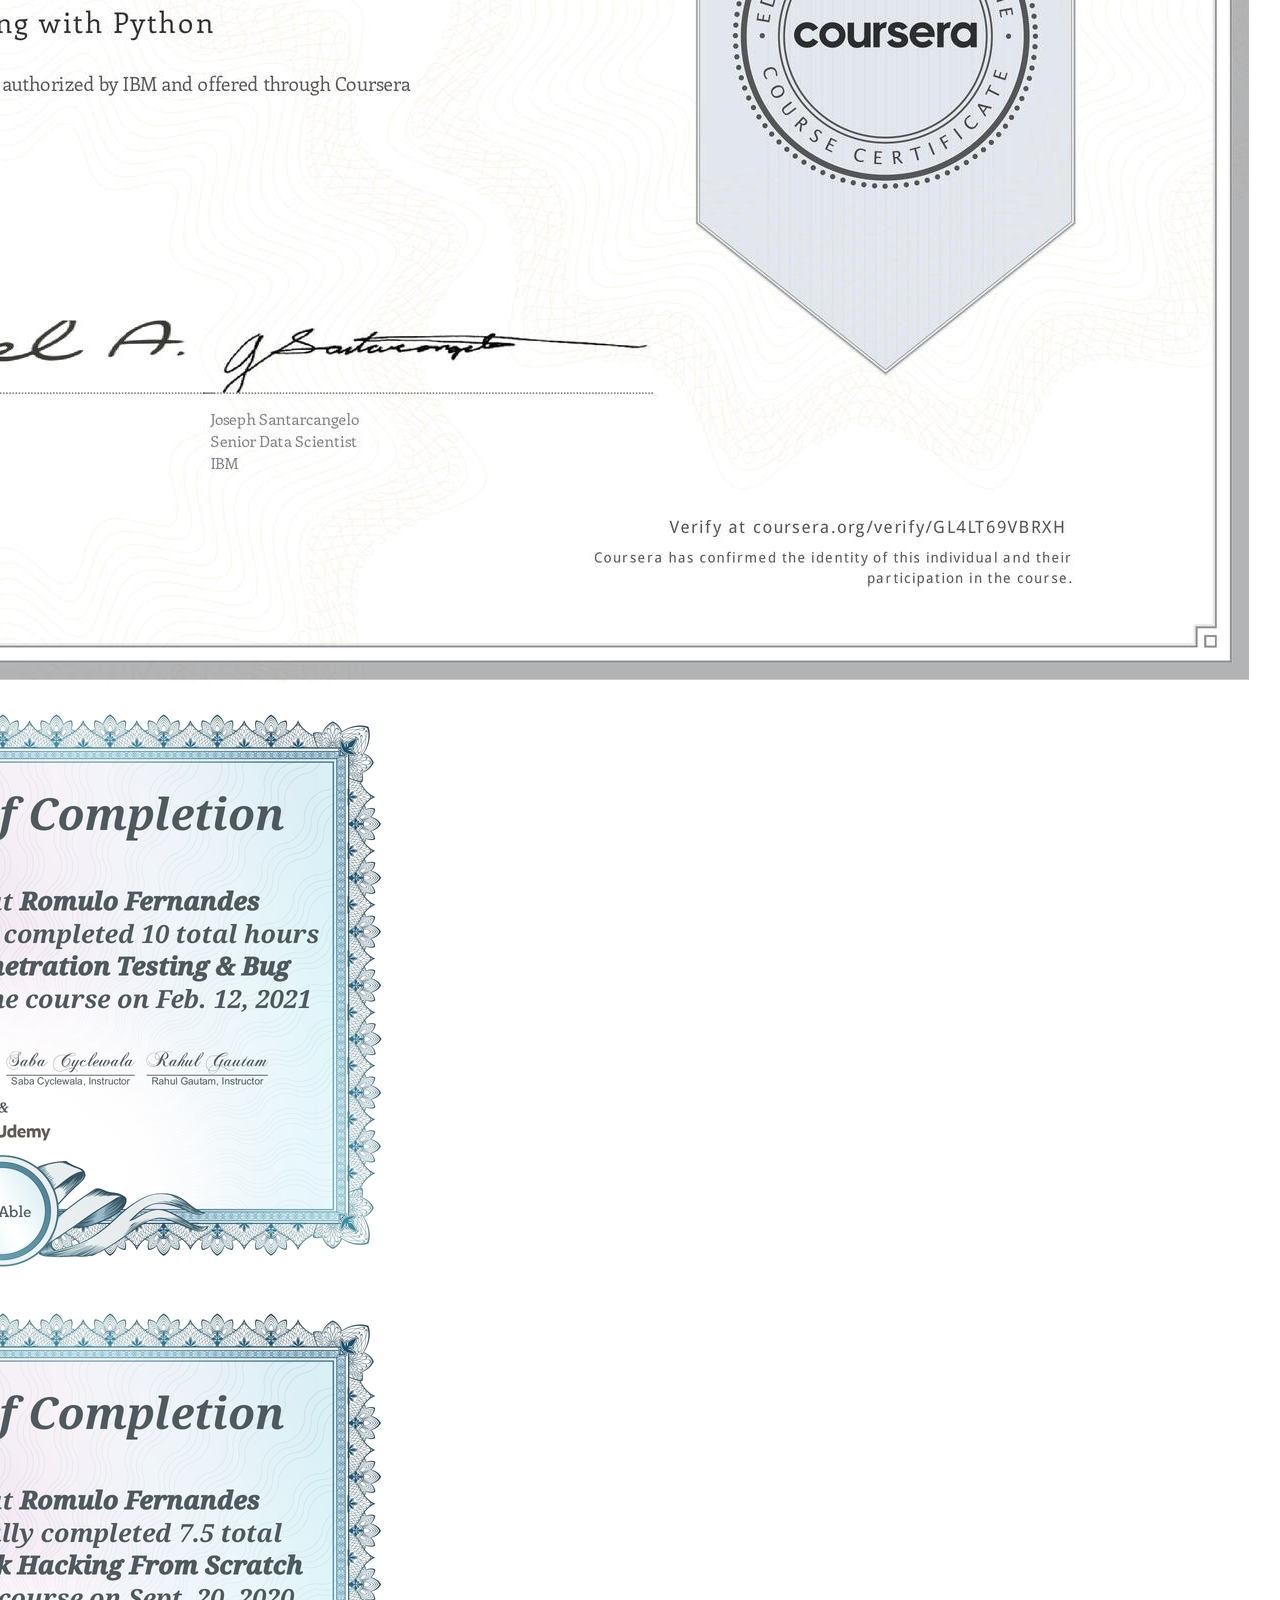
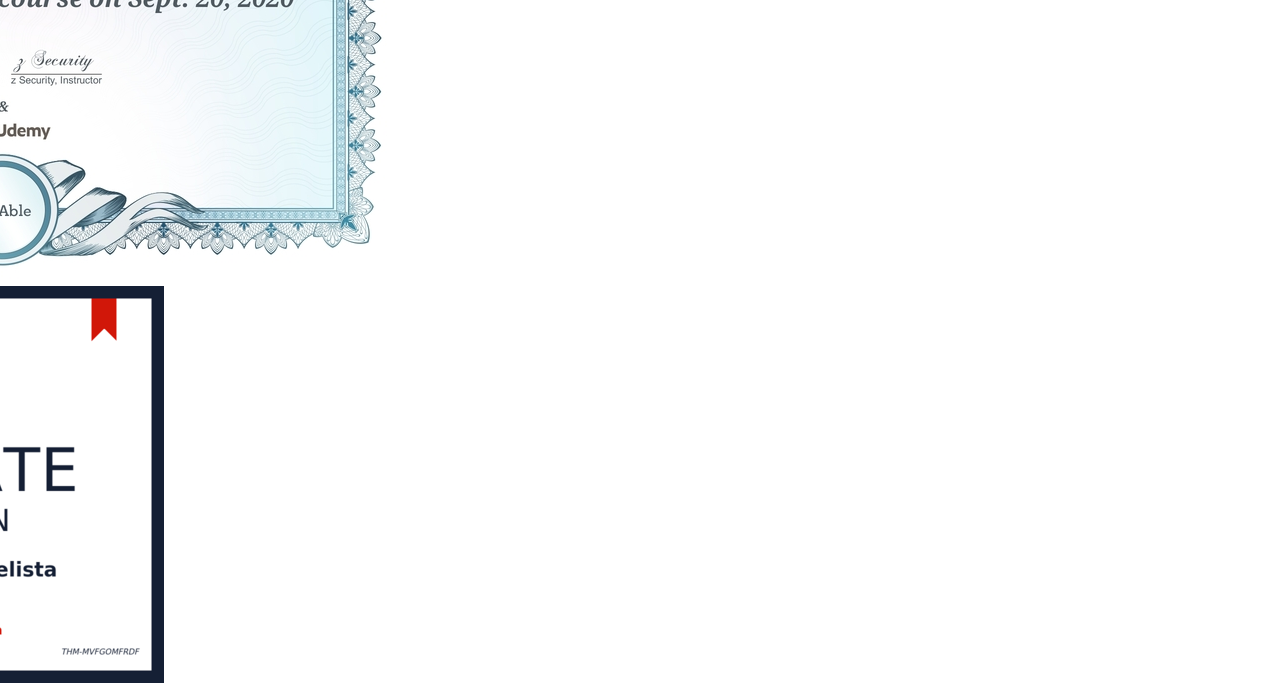
==== commit 72329496: "some menu fixes" ====
--- a/experiencia.html
+++ b/experiencia.html
@@ -51,27 +51,27 @@
                                 <div class="carousel-inner">
                                   <div class="carousel-item active" data-bs-interval="10000">
                                     <img src="imagens/certificados/coursera1.jpg" class="d-block w-100" alt="...">
-                                   
+
                                   </div>
                                   <div class="carousel-item" data-bs-interval="2000">
                                     <img src="imagens/certificados/coursera2.jpg" class="d-block w-100" alt="...">
-                                    
+
                                   </div>
                                   <div class="carousel-item">
                                     <img src="imagens/certificados/coursera3.jpg" class="d-block w-100" alt="...">
-                                    
+
                                   </div>
                                   <div class="carousel-item">
                                     <img src="imagens/certificados/udemy1.jpg" class="d-block w-100" alt="...">
-                                    
+
                                   </div>
                                   <div class="carousel-item">
                                     <img src="imagens/certificados/udemy2.jpg" class="d-block w-100" alt="...">
-                                    
+
                                   </div>
                                   <div class="carousel-item">
                                     <img src="imagens/certificados/thm1.png" class="d-block w-100" alt="...">
-                                    
+
                                   </div>
                                 </div>
                                 <button class="carousel-control-prev" type="button" data-bs-target="#carouselExampleDark" data-bs-slide="prev">
--- a/css/estilo.css
+++ b/css/estilo.css
@@ -65,12 +65,15 @@
     top: 0;
     left: 0;
     height: 100%;
-    width: 20%;
-    background: black;
-    padding: 50px 0 50px 10px;
+    width: 250px;
+    background-color: black;
+    /*padding: 50px 0 50px 10px;*/
+    padding-top: 30px;
     color:white;
-    align-items: center;    
+    /*align-items: center;*/
+    overflow-x: hidden;    
 }
+/*
 .main-header-link{
     font-size: 14px;
     line-height: 3;
@@ -93,6 +96,13 @@
     color:black;
     background-color: white;
     transition:color .5s;
+}*/
+.main-header a{
+    padding: 6px 8px 6px 16px;
+    text-decoration: none;
+    font-size: 20px;
+    color: white;
+    display: block;
 }
 .main-link-photo img{
     border:0;
@@ -141,3 +151,9 @@
     color: #666;
     transition: color .3s;
 }
+.carousel{
+    height: 340px;
+    width: 400px;
+    display:flex;
+    justify-content: center;
+}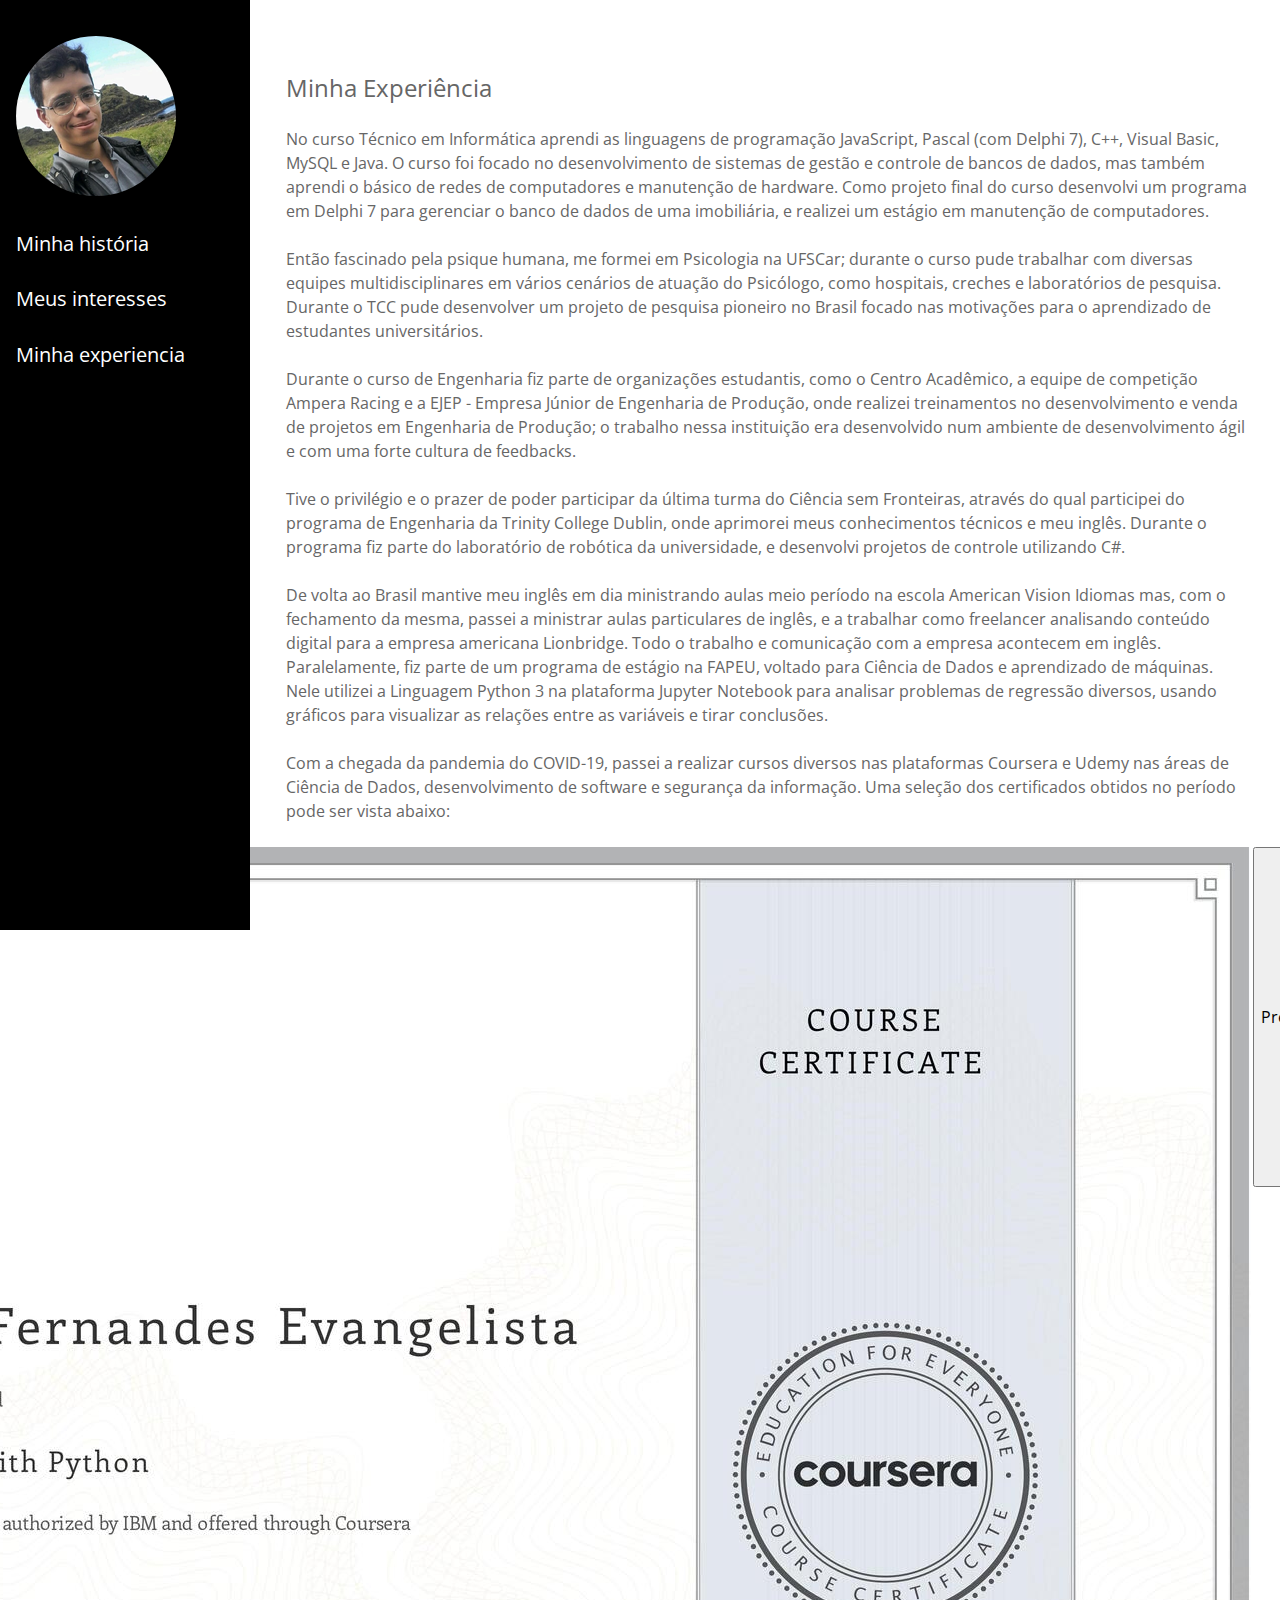
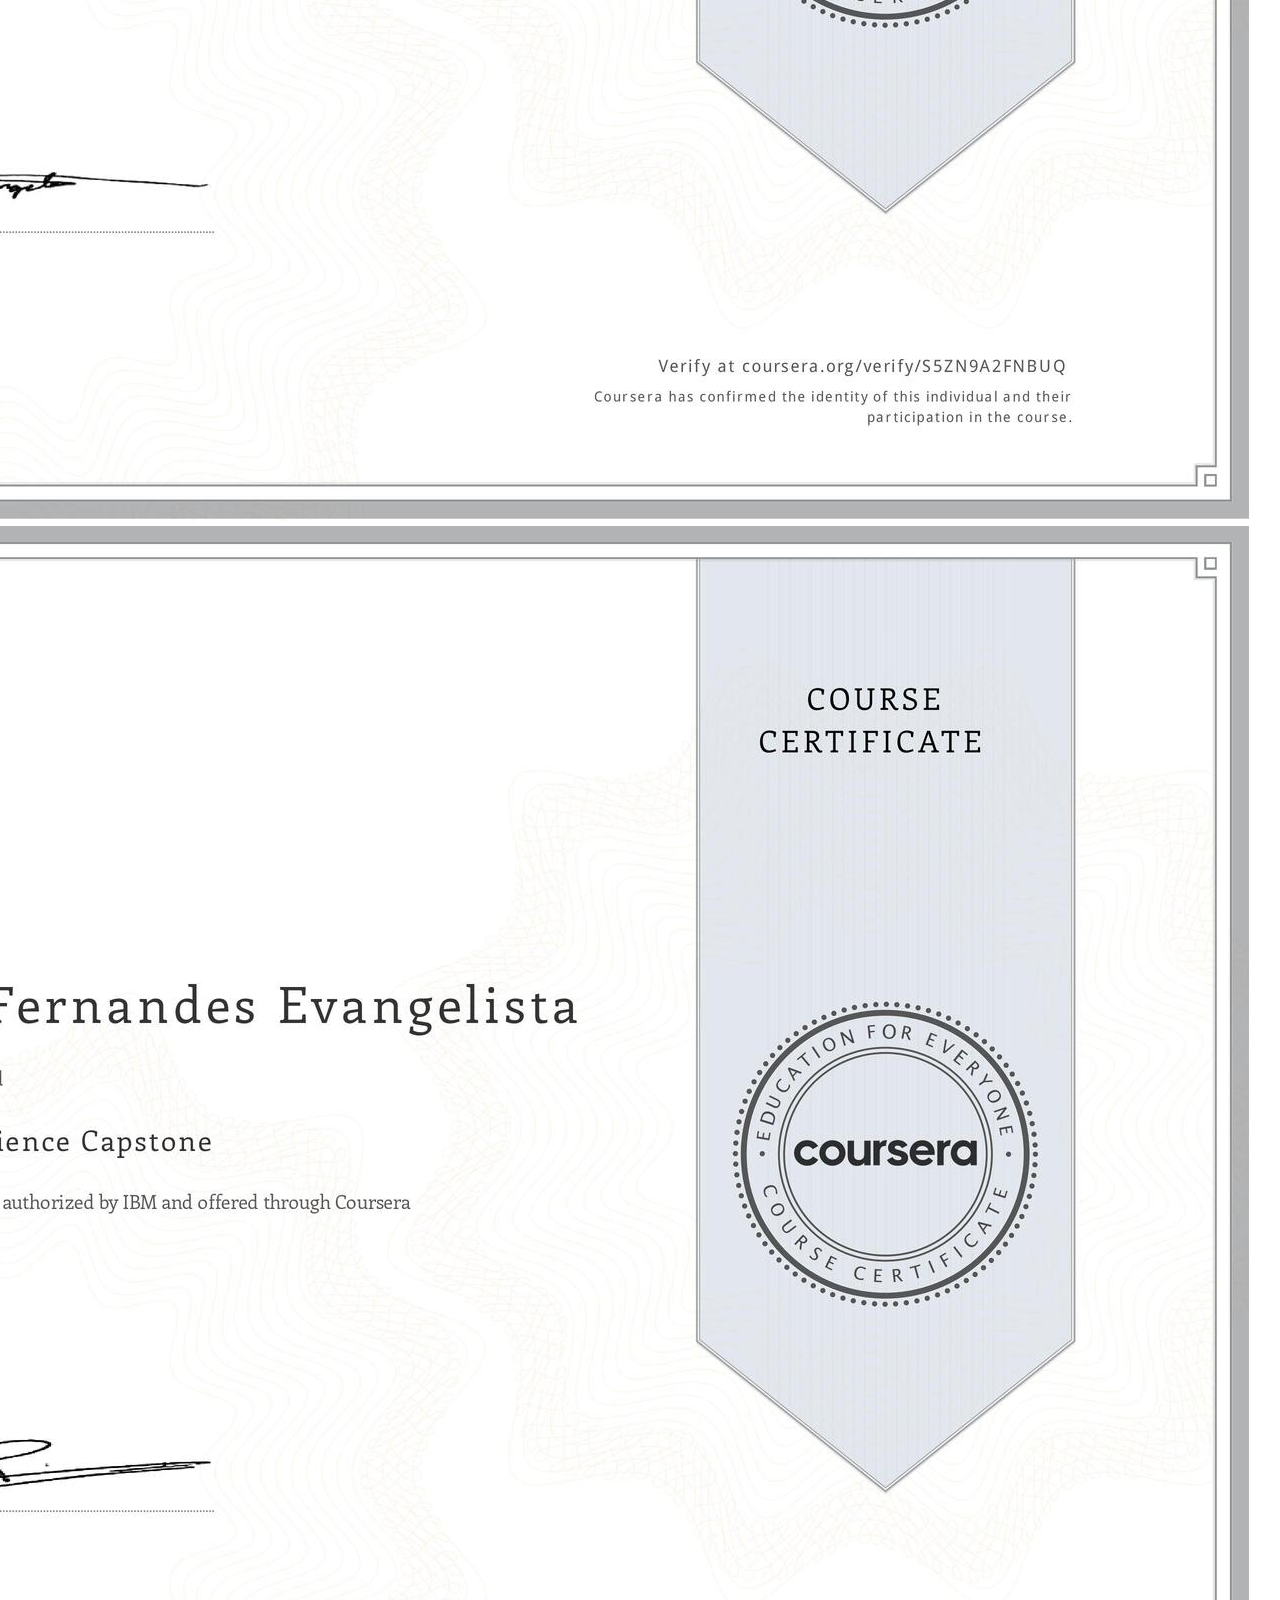
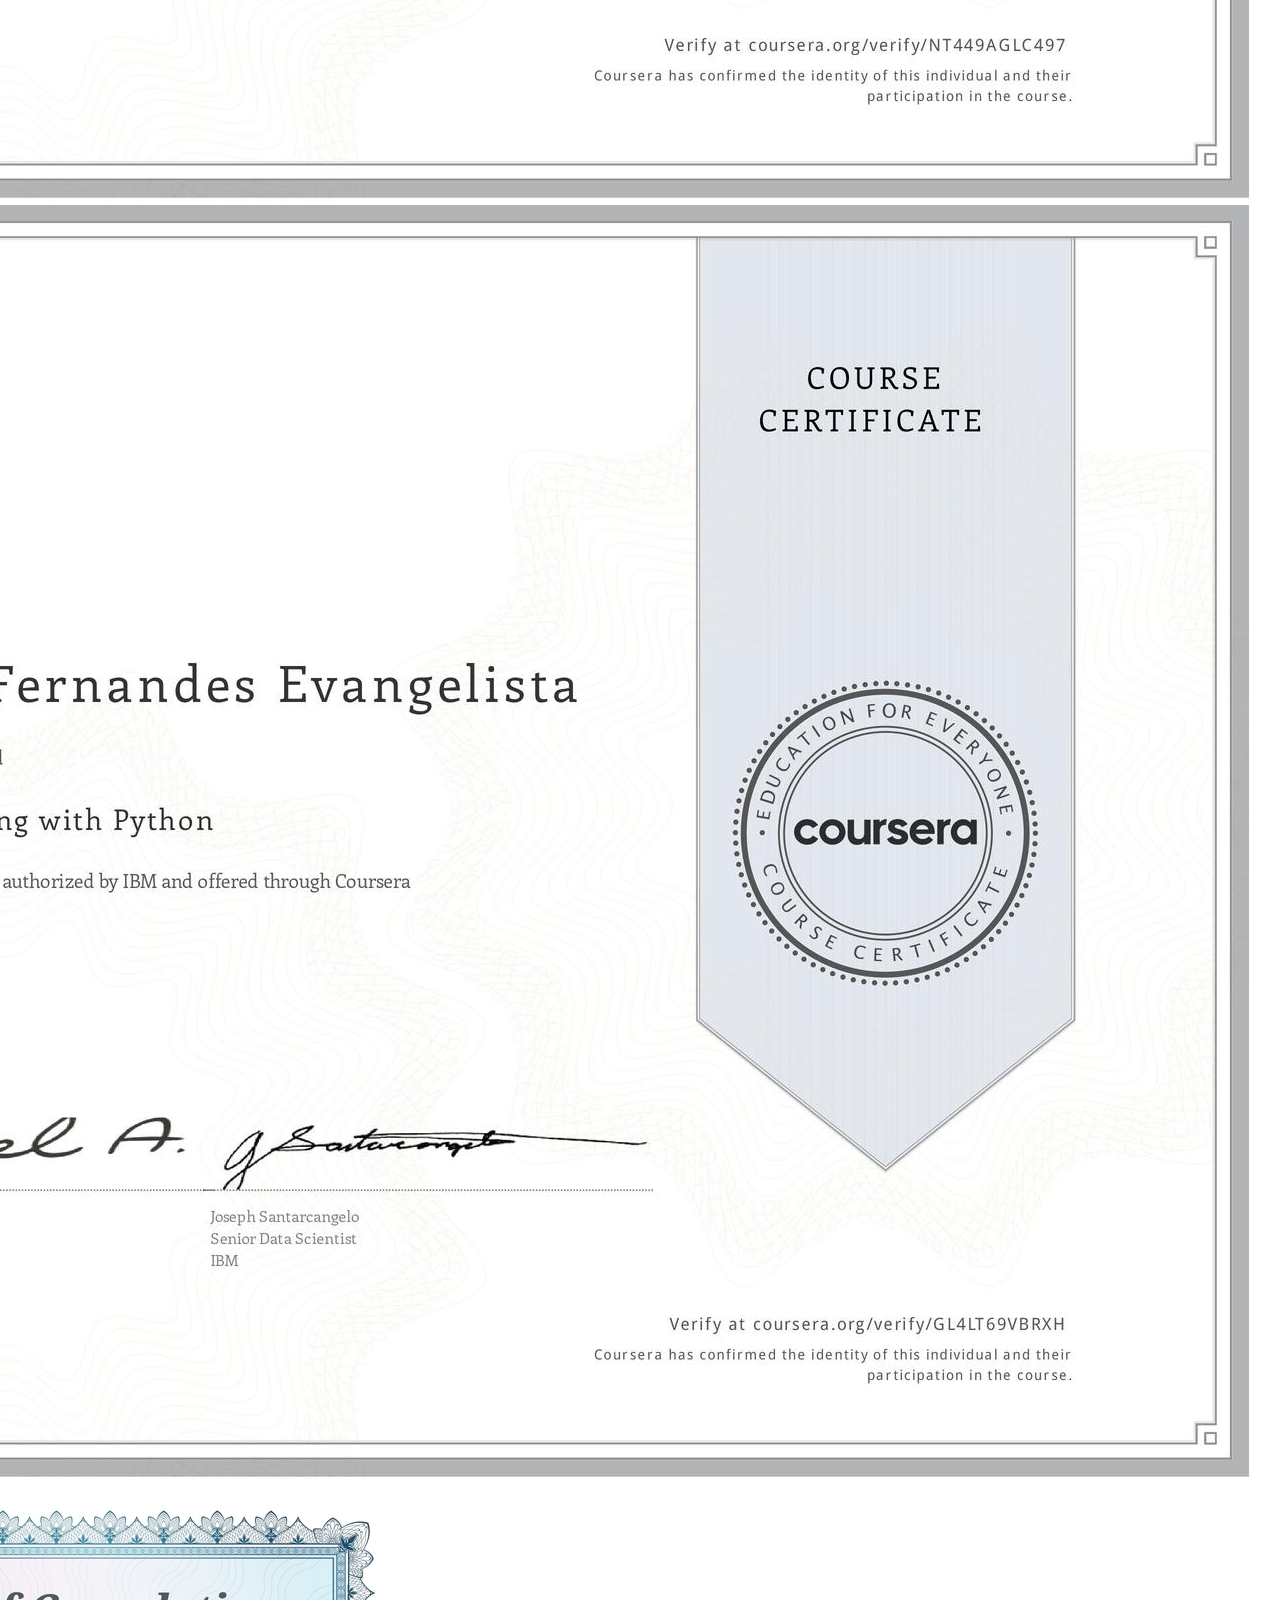
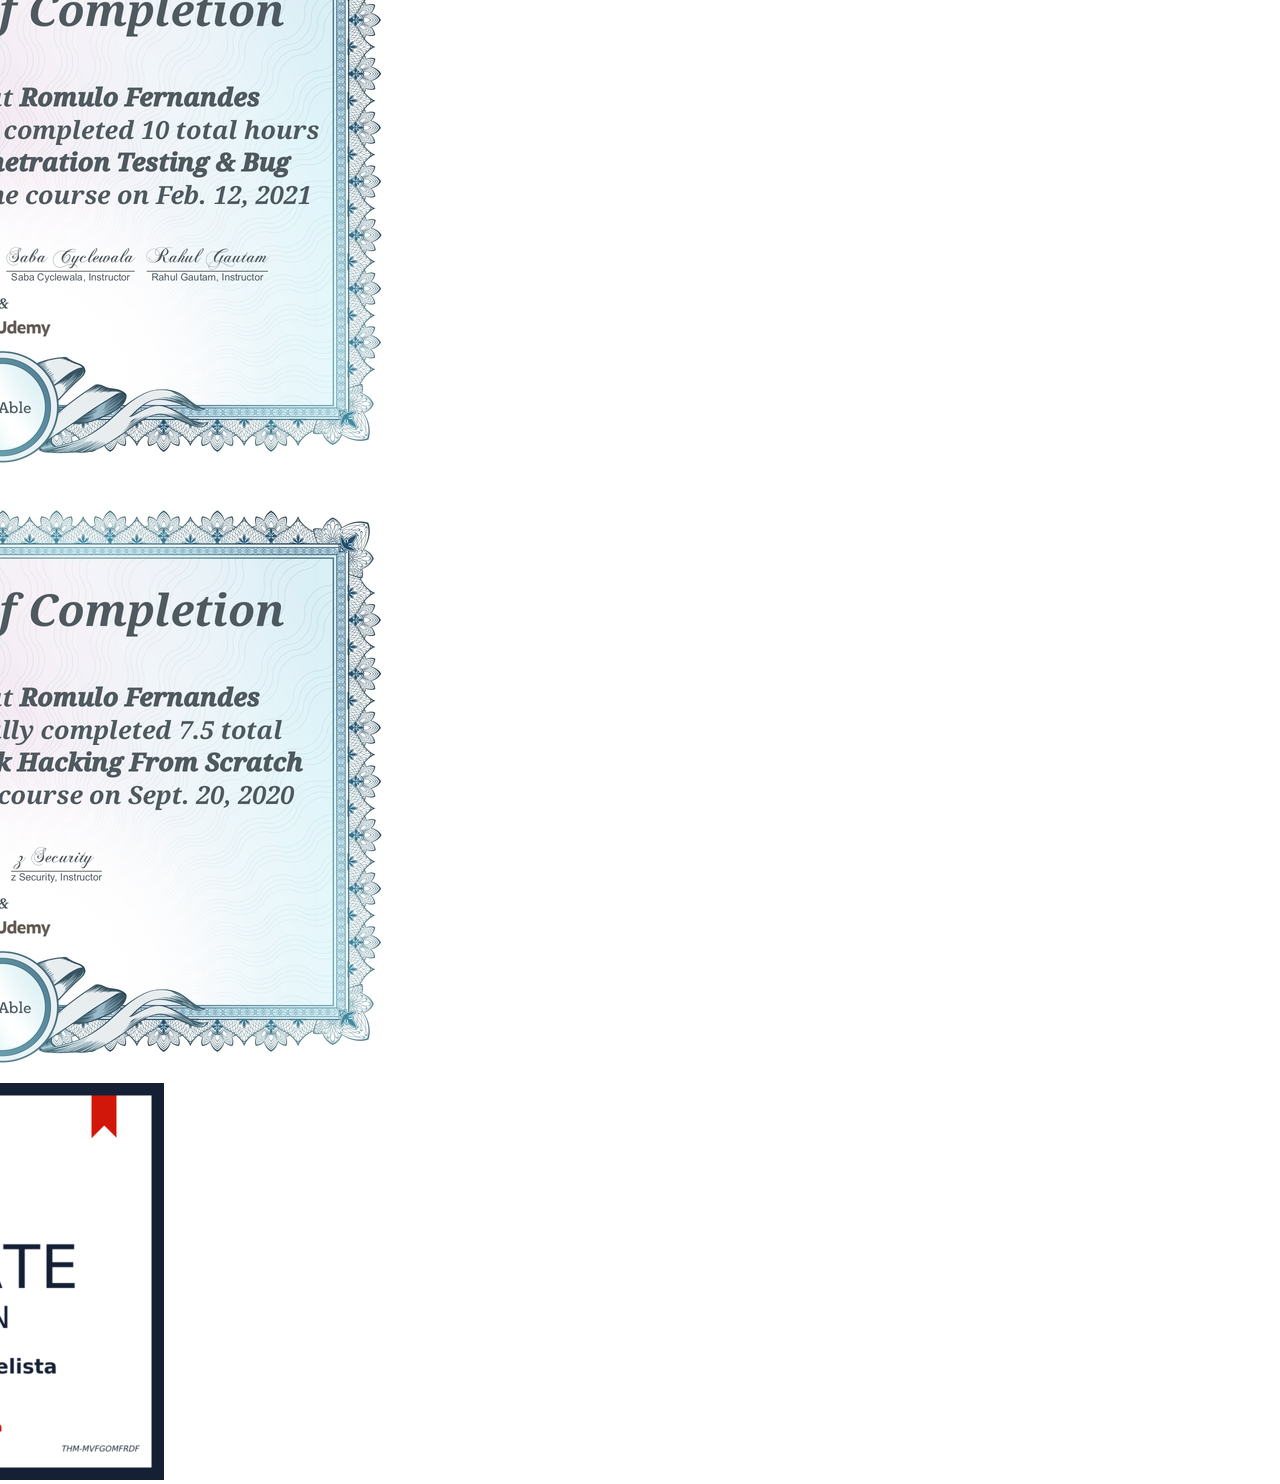
==== commit 3defe35c: "some content added" ====
--- a/experiencia.html
+++ b/experiencia.html
@@ -21,7 +21,7 @@
 <body>
     <div class="container-fluid">
         <div class="row-fluid">
-            <div class="col-sm-3">
+            <div class="col">
                 <header class="main-header">
                     <a href="index.html" class="main-link-photo">
                         <img src="imagens/avatar.png" alt="foto de perfil">
@@ -33,13 +33,43 @@
 
                 </header>
             </div>
-            <div class="col-lg-9"></div>
+            <div class="col-lg-9" ></div>
                 <main class="main-content">
                     <!--carrossel de certificados-->
-                    <section class="main-content-section">
+                      <section class="main-content-section">
+                        <h2>Minha Experiência</h2>
+                        <p>No curso Técnico em Informática aprendi as linguagens de programação JavaScript, Pascal (com Delphi 7), C++, 
+                          Visual Basic, MySQL e Java. O curso foi focado no desenvolvimento de sistemas de gestão e controle de bancos de dados, 
+                          mas também aprendi o básico de redes de computadores e manutenção de hardware. Como projeto final do curso desenvolvi um programa 
+                        em Delphi 7 para gerenciar o banco de dados de uma imobiliária, e realizei um estágio em manutenção de computadores.</p>
+                        <p>Então fascinado pela psique humana, me formei em Psicologia na UFSCar; durante o curso pude trabalhar com diversas equipes multidisciplinares 
+                          em vários cenários de atuação do Psicólogo, como hospitais, creches e laboratórios de pesquisa. Durante o TCC pude desenvolver um projeto de 
+                          pesquisa pioneiro no Brasil focado nas motivações para o aprendizado de estudantes universitários.</p>
+                        <p>Durante o curso de Engenharia fiz parte de organizações estudantis, como o Centro Acadêmico, a equipe de competição Ampera Racing e a EJEP - Empresa 
+                          Júnior de Engenharia de Produção, onde realizei treinamentos no desenvolvimento e venda de projetos em Engenharia de Produção; o trabalho nessa 
+                          instituição era desenvolvido num ambiente de desenvolvimento ágil e com uma forte cultura de feedbacks.</p>
+                        <p>
+                          Tive o privilégio e o prazer de poder participar da última turma do Ciência sem Fronteiras, através do qual participei do programa de Engenharia da 
+                          Trinity College Dublin, onde aprimorei meus conhecimentos técnicos e meu inglês. Durante o programa fiz parte do laboratório de robótica da universidade, 
+                          e desenvolvi projetos de controle utilizando C#.
+                        </p>
+                  
+                        <p>
+                          De volta ao Brasil mantive meu inglês em dia ministrando aulas meio período na escola American Vision Idiomas mas, com o fechamento da mesma, 
+                          passei a ministrar aulas particulares de inglês, e a trabalhar como freelancer analisando conteúdo digital para a empresa americana Lionbridge. 
+                          Todo o trabalho e comunicação com a empresa acontecem em inglês. Paralelamente, fiz parte de um programa de estágio na FAPEU, voltado para Ciência de Dados e 
+                          aprendizado de máquinas. Nele utilizei a Linguagem Python 3 na plataforma Jupyter Notebook para analisar problemas de regressão diversos, usando gráficos para visualizar 
+                          as relações entre as variáveis e tirar conclusões.
+                        </p>
+
+                        <p>
+                          Com a chegada da pandemia do COVID-19, passei a realizar cursos diversos nas plataformas Coursera e Udemy nas áreas de Ciência de Dados, 
+                          desenvolvimento de software e segurança da informação. Uma seleção dos certificados obtidos no período pode ser vista abaixo:
+                        </p>
+
                         <div class="carousel">
                             
-                              <div id="carouselExampleDark" class="carousel carousel-dark slide" data-bs-ride="carousel">
+                              <div id="carouselExampleDark" class="carousel carousel-dark slide" data-bs-ride="carousel" >
                                 <div class="carousel-indicators">
                                   <button type="button" data-bs-target="#carouselExampleDark" data-bs-slide-to="0" class="active" aria-current="true" aria-label="Slide 1"></button>
                                   <button type="button" data-bs-target="#carouselExampleDark" data-bs-slide-to="1" aria-label="Slide 2"></button>
@@ -51,23 +81,18 @@
                                 <div class="carousel-inner">
                                   <div class="carousel-item active" data-bs-interval="10000">
                                     <img src="imagens/certificados/coursera1.jpg" class="d-block w-100" alt="...">
-
                                   </div>
                                   <div class="carousel-item" data-bs-interval="2000">
                                     <img src="imagens/certificados/coursera2.jpg" class="d-block w-100" alt="...">
-
                                   </div>
                                   <div class="carousel-item">
                                     <img src="imagens/certificados/coursera3.jpg" class="d-block w-100" alt="...">
-
                                   </div>
                                   <div class="carousel-item">
                                     <img src="imagens/certificados/udemy1.jpg" class="d-block w-100" alt="...">
-
                                   </div>
                                   <div class="carousel-item">
                                     <img src="imagens/certificados/udemy2.jpg" class="d-block w-100" alt="...">
-
                                   </div>
                                   <div class="carousel-item">
                                     <img src="imagens/certificados/thm1.png" class="d-block w-100" alt="...">
@@ -85,7 +110,7 @@
                               </div>
 
                         </div>
-                    </section>
+                      </section>
 
 
 
--- a/css/estilo.css
+++ b/css/estilo.css
@@ -9,6 +9,7 @@
 
 p{
     margin: 0 0 1.5em;
+    line-height: 1.5;
 }
 
 sub, sup{
@@ -73,58 +74,22 @@
     /*align-items: center;*/
     overflow-x: hidden;    
 }
-/*
-.main-header-link{
-    font-size: 14px;
-    line-height: 3;
-    font-weight: normal;
-    text-align: center;
-    color:white;
-    text-decoration: none;
-    background-color: black;
-    padding: .75em 2em;
-    border-radius: 0px;
-    font-size:.8em;
-    text-align: center;
-    width: 100%;
-    transition:all .5s;
-    cursor:pointer;
-
-}
-.main-header-link:hover{
-    text-decoration: none;
-    color:black;
-    background-color: white;
-    transition:color .5s;
-}*/
 .main-header a{
     padding: 6px 8px 6px 16px;
     text-decoration: none;
     font-size: 20px;
     color: white;
     display: block;
+    transition: all .75s;
 }
 .main-link-photo img{
     border:0;
     border-radius: 50%;
     overflow: hidden;
-
 }
-.main-header-link-selected{
-    font-size: 14px;
-    line-height: 3;
-    font-weight: normal;
-    text-align: center;
+.main-header a:hover{
     color:black;
-    text-decoration: none;
     background-color: white;
-    padding: .75em 2em;
-    border-radius: 0px;
-    font-size:.8em;
-    text-align: center;
-    width: 100%;
-    transition:all .5s;
-    cursor:pointer;
 }
 
 
@@ -133,6 +98,24 @@
     margin-left: 20%;
     padding: 50px 30px 50px;
     box-sizing: border-box;
+}
+.fotos{
+    max-width: 300px;
+    max-height: 300px;
+    transition:all .5s;
+    border-radius: 2%;
+}
+.esquerda{
+    float:left;
+    margin-right: 20px;
+    border-radius: 2%;
+}
+.fotos:hover{
+    opacity: .6;
+}
+.direita{
+    float:right;
+    margin-left: 20px;
 }
 
 .main-footer{
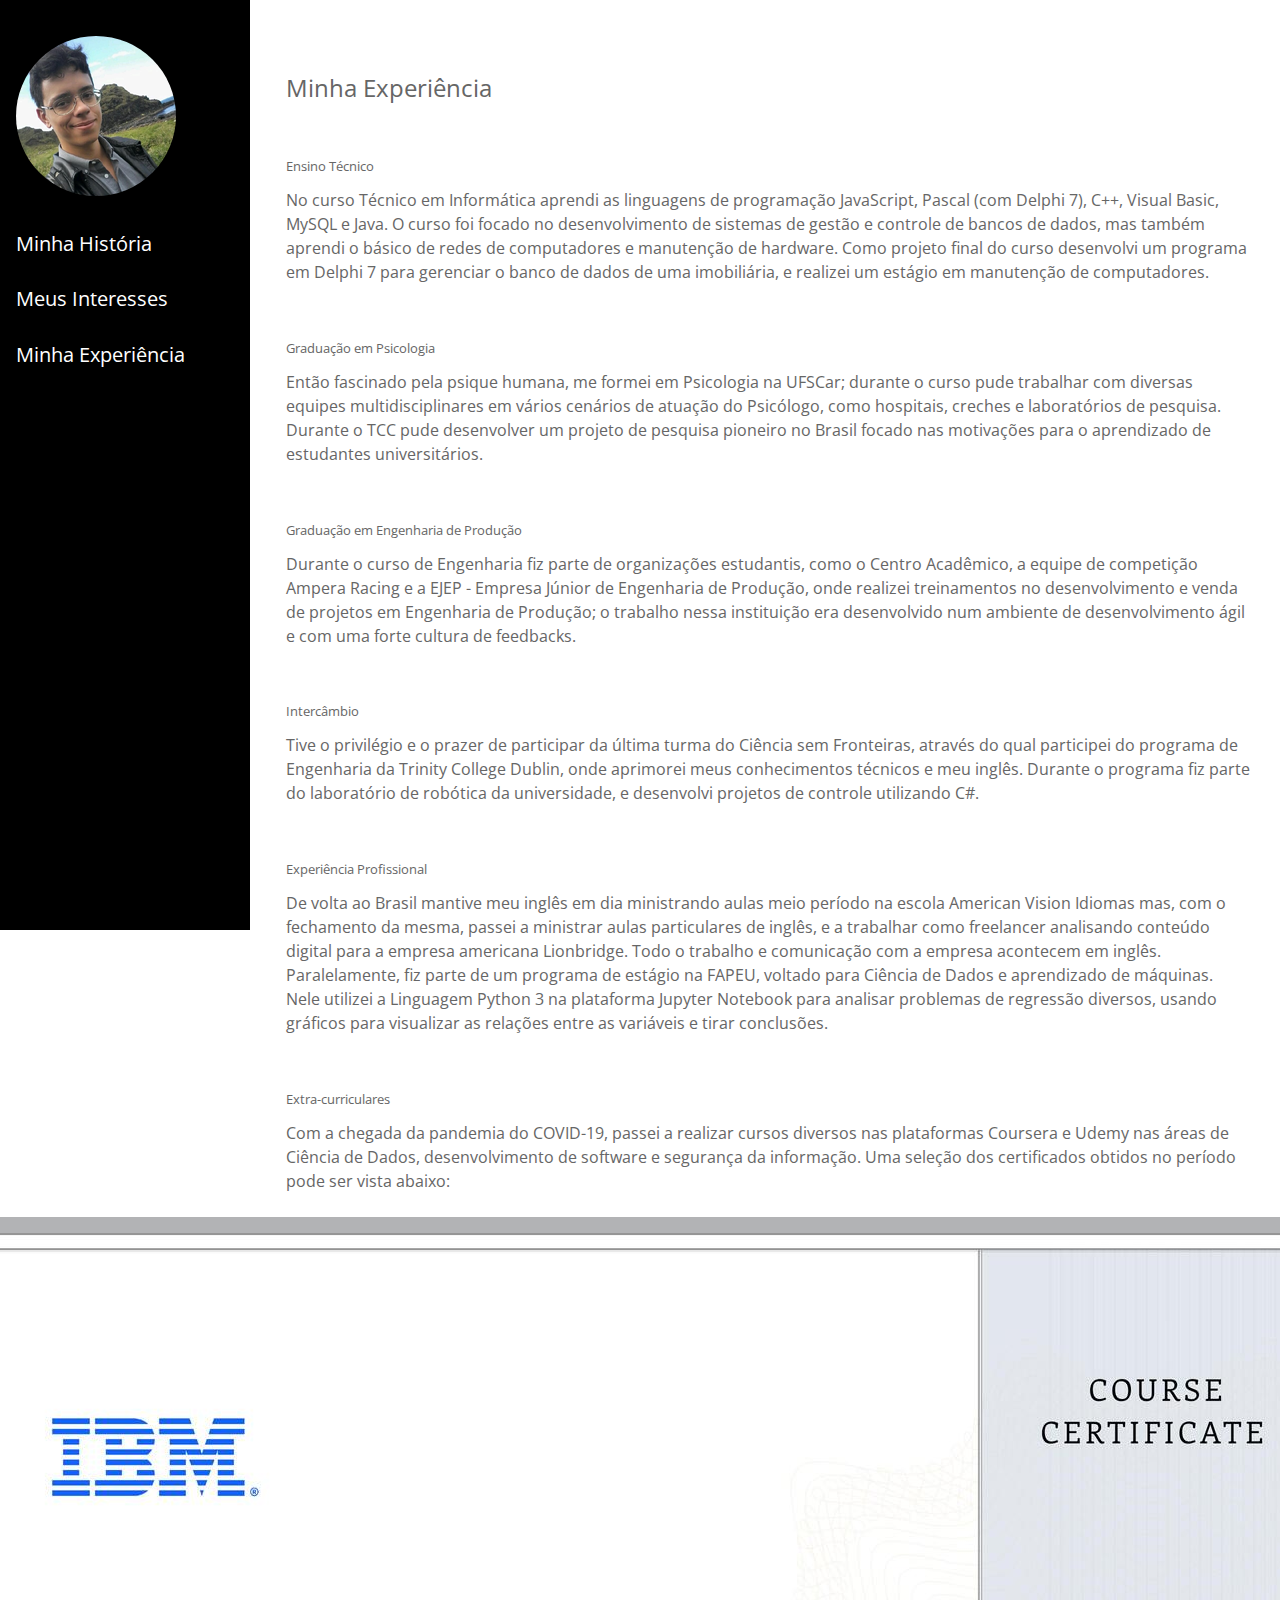
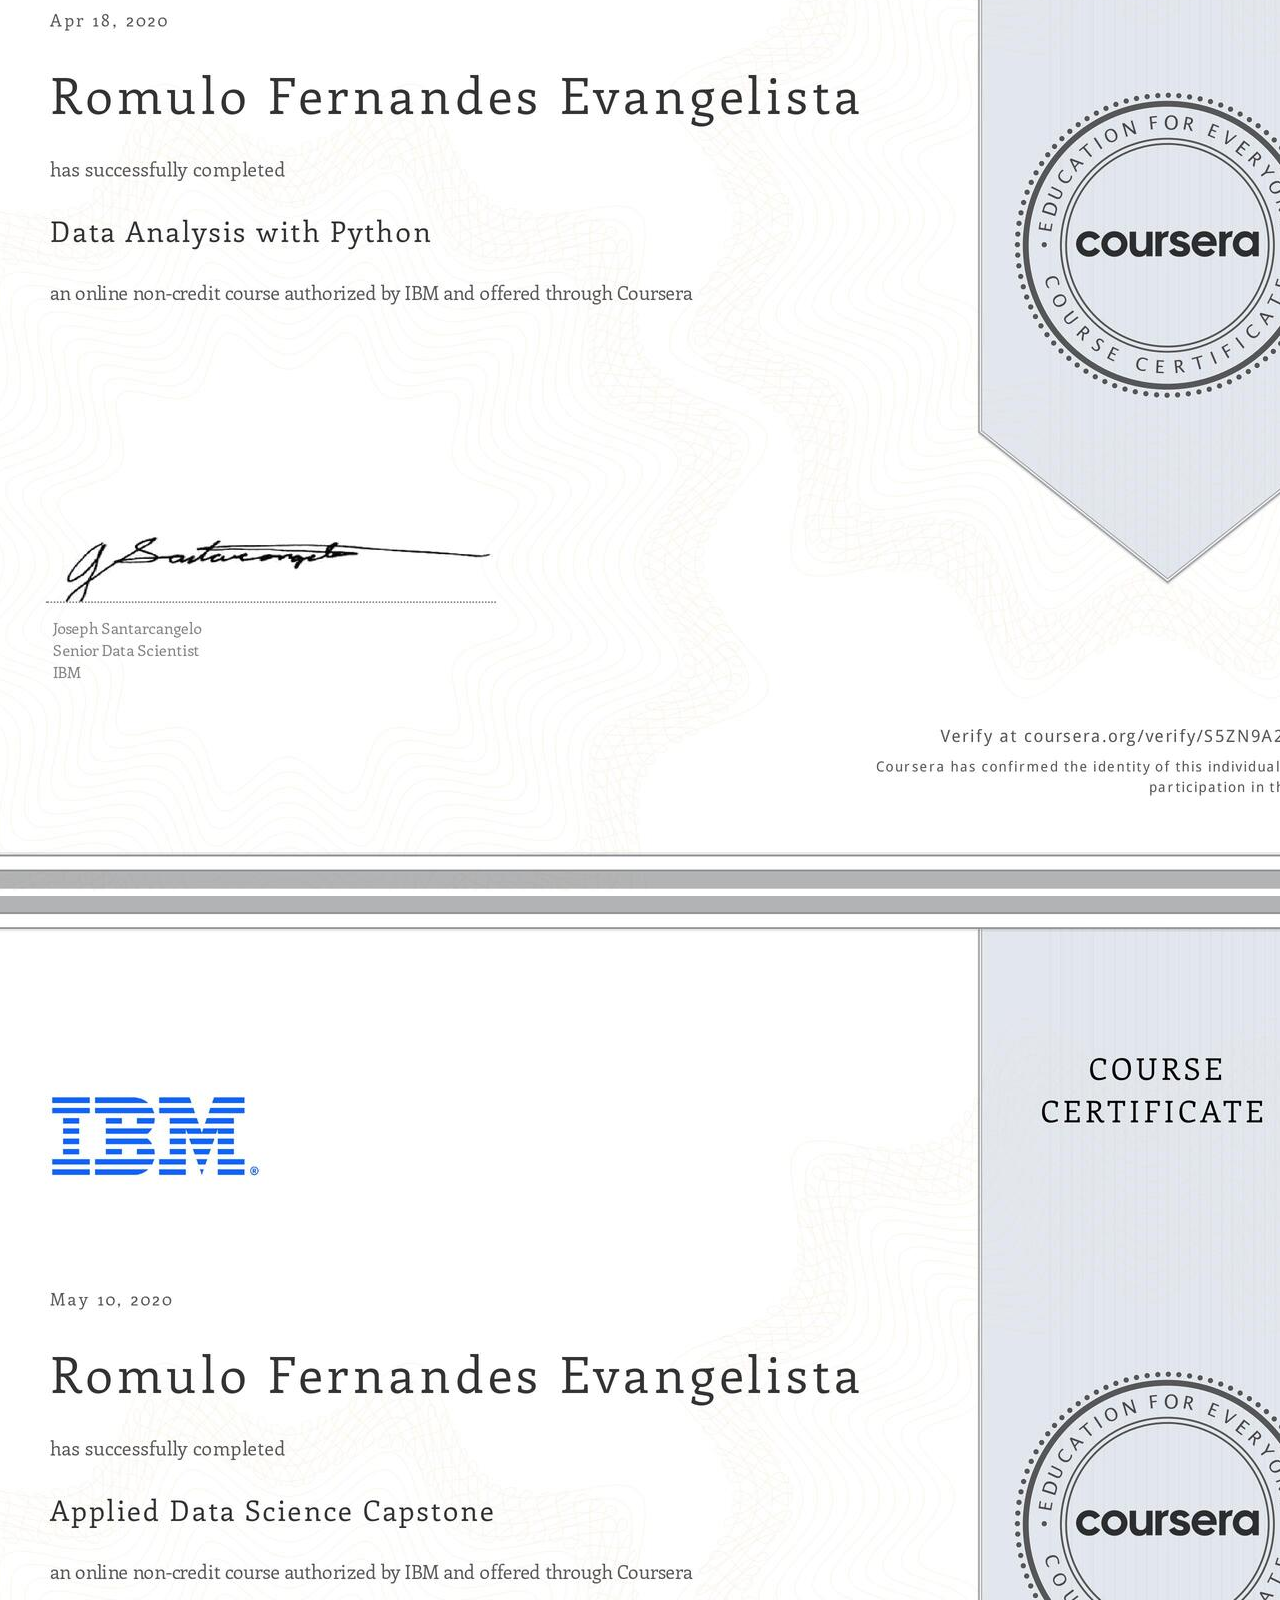
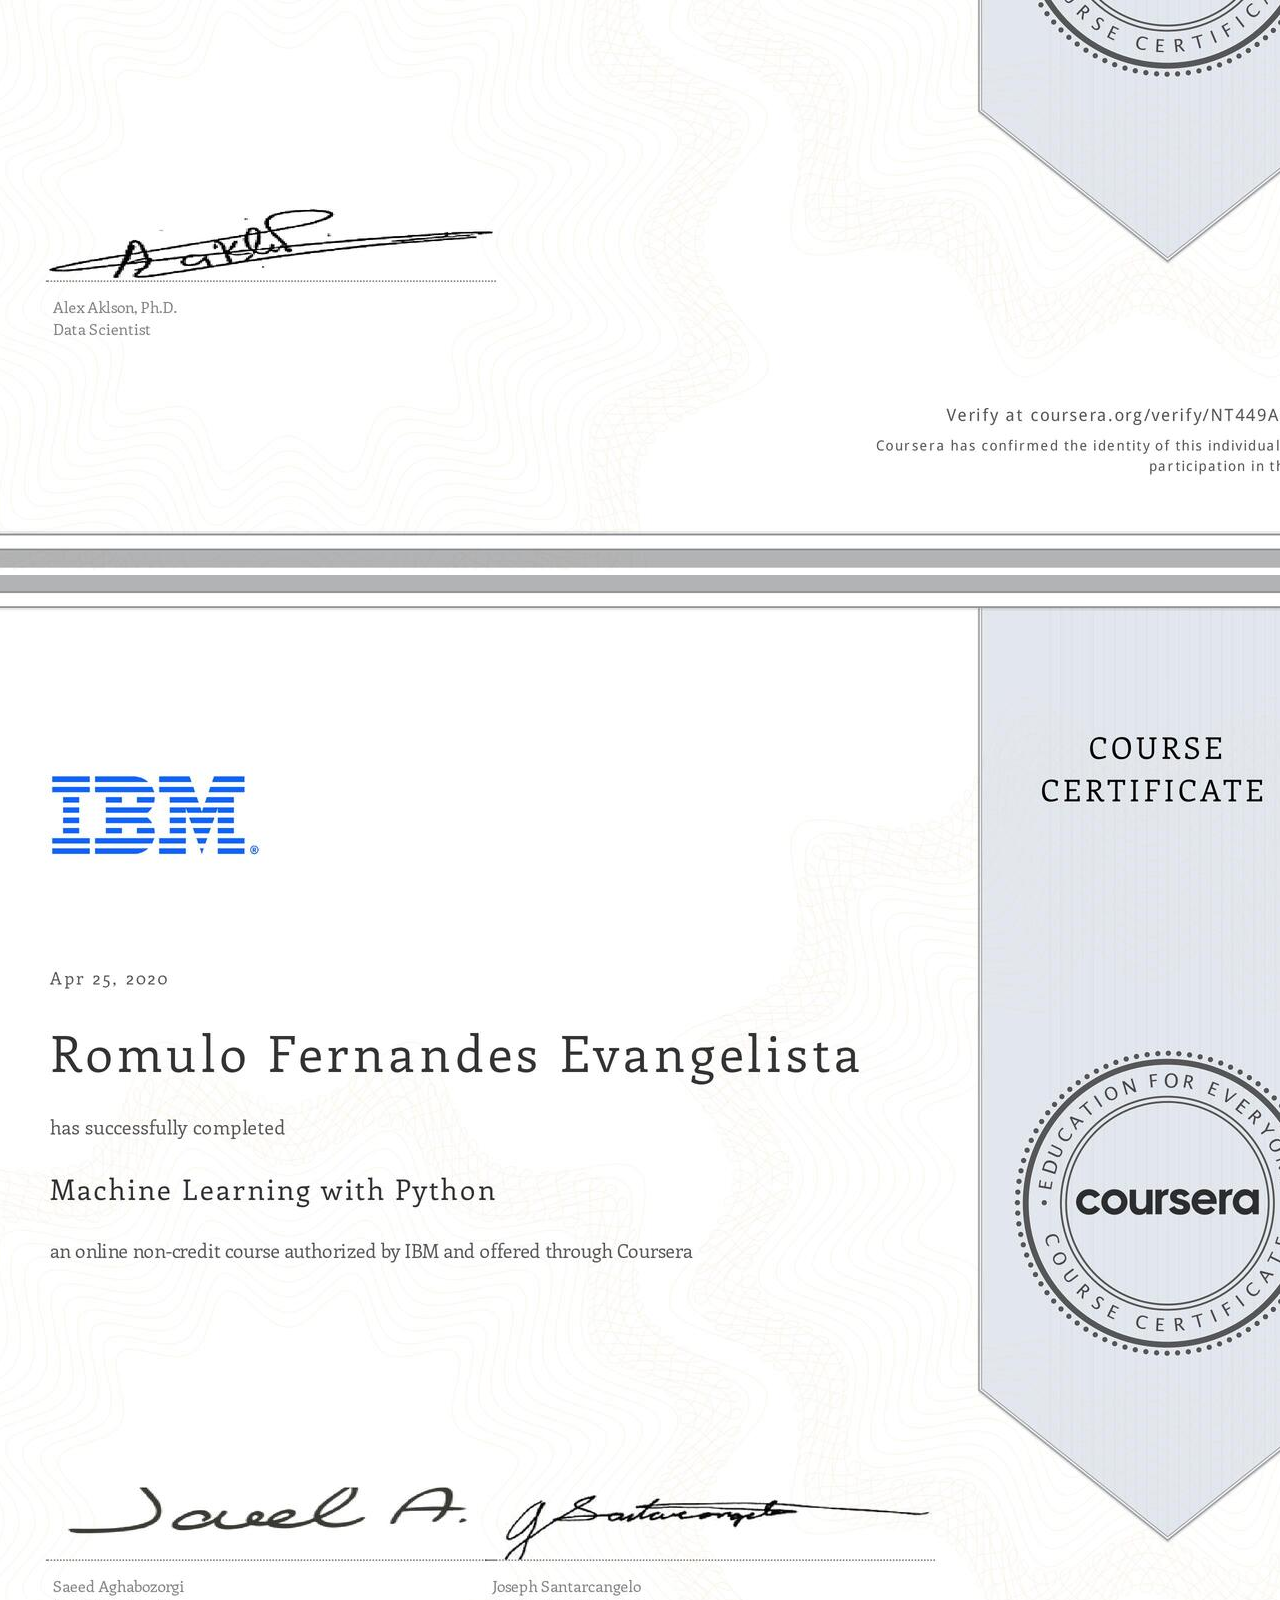
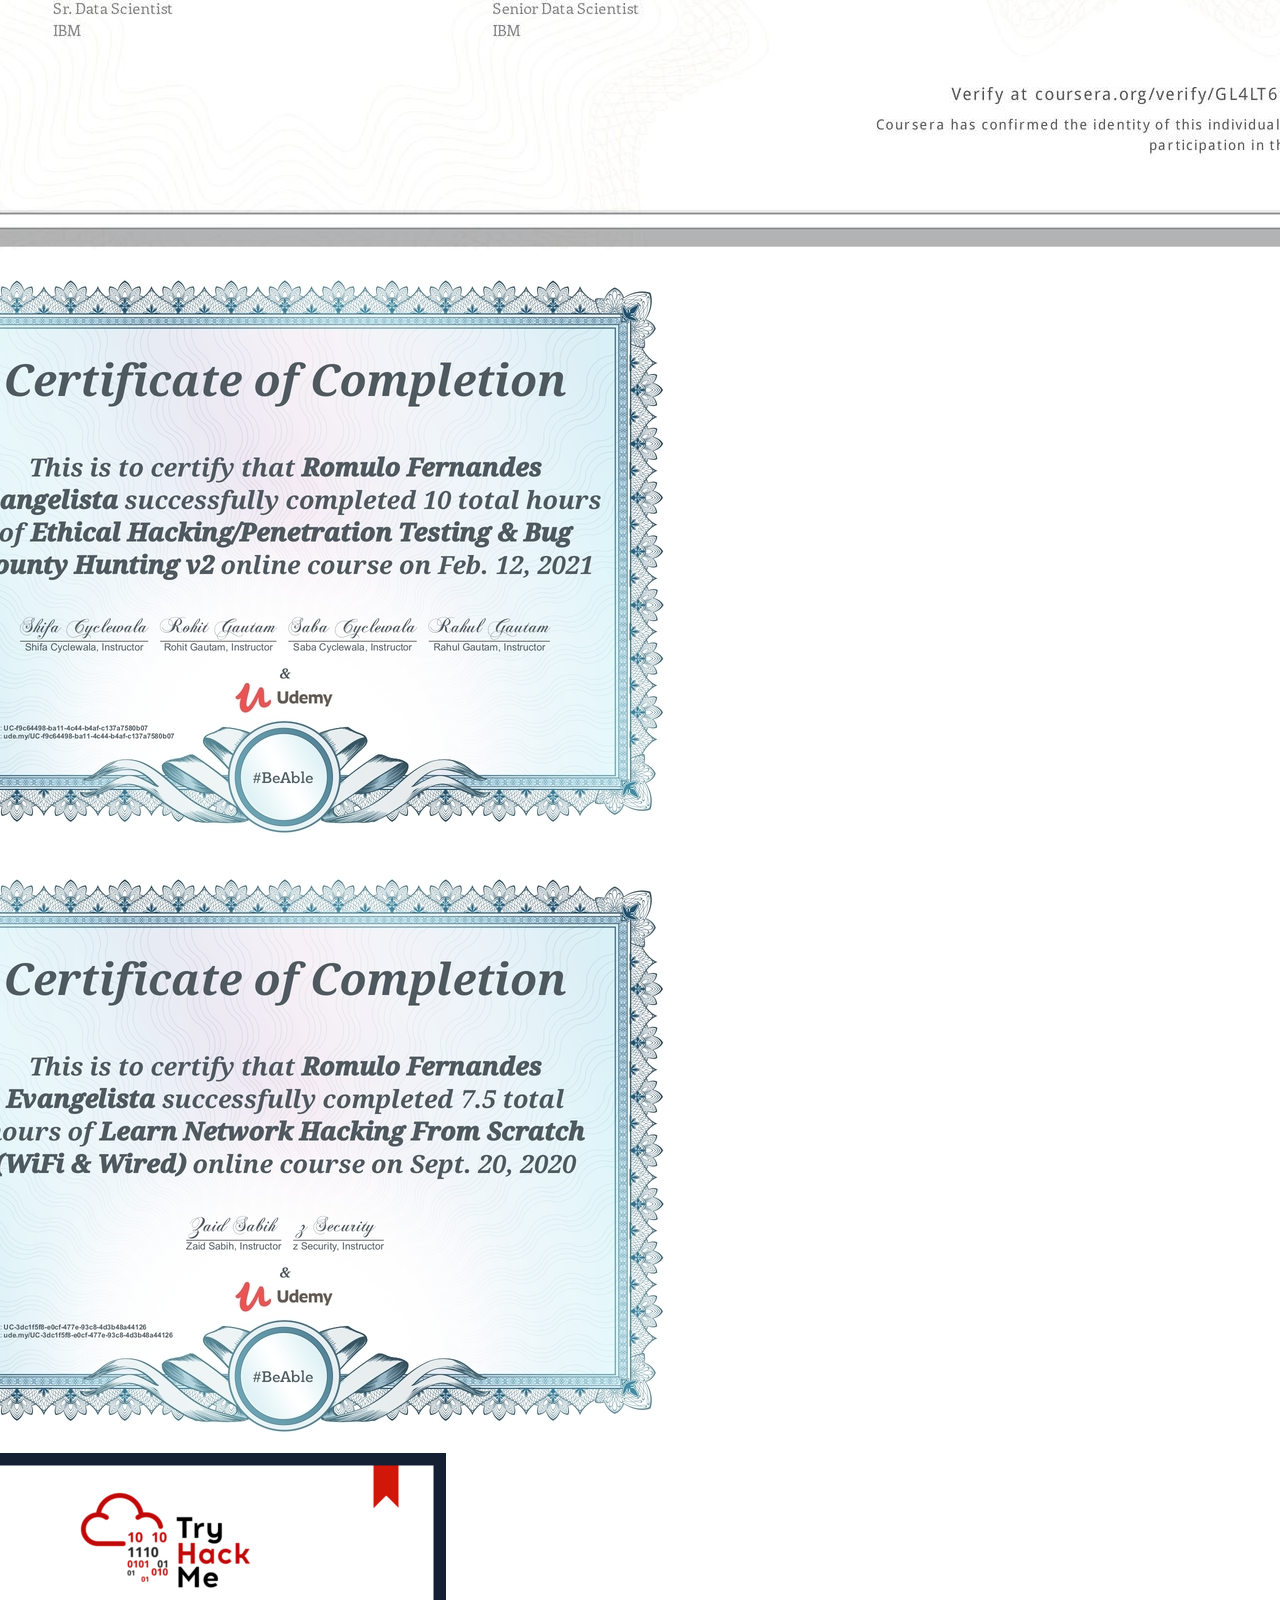
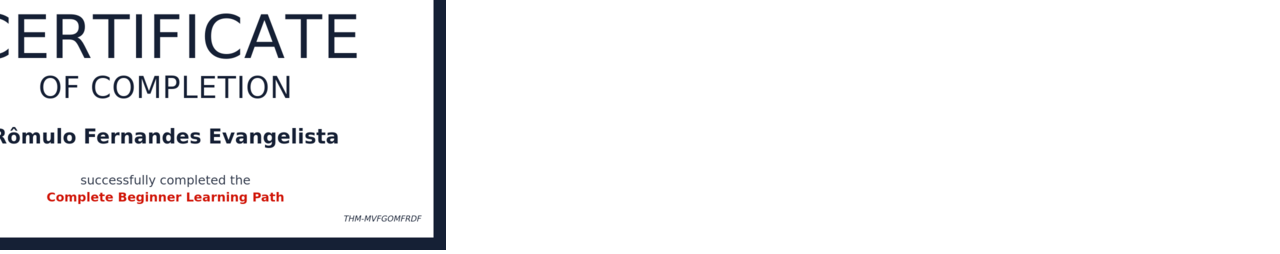
==== commit dba479dc: "removed javascript. content almost complete" ====
--- a/experiencia.html
+++ b/experiencia.html
@@ -27,9 +27,9 @@
                         <img src="imagens/avatar.png" alt="foto de perfil">
                     </a><br>
 
-                    <a href="historia.html" class="main-header-link">Minha história</a><br>
-                    <a href="interesses.html" class="main-header-link">Meus interesses</a><br>
-                    <a href="experiencia.html" class="main-header-link-selected">Minha experiencia</a><br>
+                    <a href="historia.html" class="main-header-link">Minha História</a><br>
+                    <a href="interesses.html" class="main-header-link-selected">Meus Interesses</a><br>
+                    <a href="experiencia.html" class="main-header-link">Minha Experiência</a><br>
 
                 </header>
             </div>
@@ -37,79 +37,83 @@
                 <main class="main-content">
                     <!--carrossel de certificados-->
                       <section class="main-content-section">
-                        <h2>Minha Experiência</h2>
+                        <h2>Minha Experiência</h2><br>
+                        <h5>Ensino Técnico</h5>
                         <p>No curso Técnico em Informática aprendi as linguagens de programação JavaScript, Pascal (com Delphi 7), C++, 
                           Visual Basic, MySQL e Java. O curso foi focado no desenvolvimento de sistemas de gestão e controle de bancos de dados, 
                           mas também aprendi o básico de redes de computadores e manutenção de hardware. Como projeto final do curso desenvolvi um programa 
-                        em Delphi 7 para gerenciar o banco de dados de uma imobiliária, e realizei um estágio em manutenção de computadores.</p>
+                        em Delphi 7 para gerenciar o banco de dados de uma imobiliária, e realizei um estágio em manutenção de computadores.
+                        </p><br>
+                        <h5>Graduação em Psicologia</h5>
                         <p>Então fascinado pela psique humana, me formei em Psicologia na UFSCar; durante o curso pude trabalhar com diversas equipes multidisciplinares 
                           em vários cenários de atuação do Psicólogo, como hospitais, creches e laboratórios de pesquisa. Durante o TCC pude desenvolver um projeto de 
-                          pesquisa pioneiro no Brasil focado nas motivações para o aprendizado de estudantes universitários.</p>
+                          pesquisa pioneiro no Brasil focado nas motivações para o aprendizado de estudantes universitários.</p><br>
+                        <h5>Graduação em Engenharia de Produção</h5>
                         <p>Durante o curso de Engenharia fiz parte de organizações estudantis, como o Centro Acadêmico, a equipe de competição Ampera Racing e a EJEP - Empresa 
                           Júnior de Engenharia de Produção, onde realizei treinamentos no desenvolvimento e venda de projetos em Engenharia de Produção; o trabalho nessa 
-                          instituição era desenvolvido num ambiente de desenvolvimento ágil e com uma forte cultura de feedbacks.</p>
-                        <p>
-                          Tive o privilégio e o prazer de poder participar da última turma do Ciência sem Fronteiras, através do qual participei do programa de Engenharia da 
+                          instituição era desenvolvido num ambiente de desenvolvimento ágil e com uma forte cultura de feedbacks.</p><br>
+                        <h5>Intercâmbio</h5>
+                        <p>Tive o privilégio e o prazer de participar da última turma do Ciência sem Fronteiras, através do qual participei do programa de Engenharia da 
                           Trinity College Dublin, onde aprimorei meus conhecimentos técnicos e meu inglês. Durante o programa fiz parte do laboratório de robótica da universidade, 
                           e desenvolvi projetos de controle utilizando C#.
-                        </p>
-                  
-                        <p>
-                          De volta ao Brasil mantive meu inglês em dia ministrando aulas meio período na escola American Vision Idiomas mas, com o fechamento da mesma, 
+                        </p><br>
+                      
+                        <h5>Experiência Profissional</h5>
+                        <p>De volta ao Brasil mantive meu inglês em dia ministrando aulas meio período na escola American Vision Idiomas mas, com o fechamento da mesma, 
                           passei a ministrar aulas particulares de inglês, e a trabalhar como freelancer analisando conteúdo digital para a empresa americana Lionbridge. 
                           Todo o trabalho e comunicação com a empresa acontecem em inglês. Paralelamente, fiz parte de um programa de estágio na FAPEU, voltado para Ciência de Dados e 
                           aprendizado de máquinas. Nele utilizei a Linguagem Python 3 na plataforma Jupyter Notebook para analisar problemas de regressão diversos, usando gráficos para visualizar 
                           as relações entre as variáveis e tirar conclusões.
-                        </p>
-
-                        <p>
-                          Com a chegada da pandemia do COVID-19, passei a realizar cursos diversos nas plataformas Coursera e Udemy nas áreas de Ciência de Dados, 
+                        </p><br>
+                        <h5>Extra-curriculares</h5>
+                        
+                        <p>Com a chegada da pandemia do COVID-19, passei a realizar cursos diversos nas plataformas Coursera e Udemy nas áreas de Ciência de Dados, 
                           desenvolvimento de software e segurança da informação. Uma seleção dos certificados obtidos no período pode ser vista abaixo:
                         </p>
+                        <div class="carouselWrapper">
+                          <div class="carousel">
+                            <div id="carouselExampleDark" class="carousel carousel-dark slide" data-bs-ride="carousel" >
+                              <div class="carousel-indicators">
+                                <button type="button" data-bs-target="#carouselExampleDark" data-bs-slide-to="0" class="active" aria-current="true" aria-label="Slide 1"></button>
+                                <button type="button" data-bs-target="#carouselExampleDark" data-bs-slide-to="1" aria-label="Slide 2"></button>
+                                <button type="button" data-bs-target="#carouselExampleDark" data-bs-slide-to="2" aria-label="Slide 3"></button>
+                                <button type="button" data-bs-target="#carouselExampleDark" data-bs-slide-to="3" aria-label="Slide 4"></button>
+                                <button type="button" data-bs-target="#carouselExampleDark" data-bs-slide-to="4" aria-label="Slide 5"></button>
+                                <button type="button" data-bs-target="#carouselExampleDark" data-bs-slide-to="5" aria-label="Slide 6"></button>
+                              </div>
+                              <div class="carousel-inner">
+                                <div class="carousel-item active" data-bs-interval="10000">
+                                  <img src="imagens/certificados/coursera1.jpg" class="d-block w-100">
+                                </div>
+                                <div class="carousel-item" data-bs-interval="2000">
+                                  <img src="imagens/certificados/coursera2.jpg" class="d-block w-100">
+                                </div>
+                                <div class="carousel-item">
+                                  <img src="imagens/certificados/coursera3.jpg" class="d-block w-100">
+                                </div>
+                                <div class="carousel-item">
+                                  <img src="imagens/certificados/udemy1.jpg" class="d-block w-100">
+                                </div>
+                                <div class="carousel-item">
+                                  <img src="imagens/certificados/udemy2.jpg" class="d-block w-100">
+                                </div>
+                                <div class="carousel-item">
+                                  <img src="imagens/certificados/thm1.png" class="d-block w-100">
 
-                        <div class="carousel">
-                            
-                              <div id="carouselExampleDark" class="carousel carousel-dark slide" data-bs-ride="carousel" >
-                                <div class="carousel-indicators">
-                                  <button type="button" data-bs-target="#carouselExampleDark" data-bs-slide-to="0" class="active" aria-current="true" aria-label="Slide 1"></button>
-                                  <button type="button" data-bs-target="#carouselExampleDark" data-bs-slide-to="1" aria-label="Slide 2"></button>
-                                  <button type="button" data-bs-target="#carouselExampleDark" data-bs-slide-to="2" aria-label="Slide 3"></button>
-                                  <button type="button" data-bs-target="#carouselExampleDark" data-bs-slide-to="3" aria-label="Slide 4"></button>
-                                  <button type="button" data-bs-target="#carouselExampleDark" data-bs-slide-to="4" aria-label="Slide 5"></button>
-                                  <button type="button" data-bs-target="#carouselExampleDark" data-bs-slide-to="5" aria-label="Slide 6"></button>
                                 </div>
-                                <div class="carousel-inner">
-                                  <div class="carousel-item active" data-bs-interval="10000">
-                                    <img src="imagens/certificados/coursera1.jpg" class="d-block w-100" alt="...">
-                                  </div>
-                                  <div class="carousel-item" data-bs-interval="2000">
-                                    <img src="imagens/certificados/coursera2.jpg" class="d-block w-100" alt="...">
-                                  </div>
-                                  <div class="carousel-item">
-                                    <img src="imagens/certificados/coursera3.jpg" class="d-block w-100" alt="...">
-                                  </div>
-                                  <div class="carousel-item">
-                                    <img src="imagens/certificados/udemy1.jpg" class="d-block w-100" alt="...">
-                                  </div>
-                                  <div class="carousel-item">
-                                    <img src="imagens/certificados/udemy2.jpg" class="d-block w-100" alt="...">
-                                  </div>
-                                  <div class="carousel-item">
-                                    <img src="imagens/certificados/thm1.png" class="d-block w-100" alt="...">
-
-                                  </div>
-                                </div>
-                                <button class="carousel-control-prev" type="button" data-bs-target="#carouselExampleDark" data-bs-slide="prev">
-                                  <span class="carousel-control-prev-icon" aria-hidden="true"></span>
-                                  <span class="visually-hidden">Previous</span>
-                                </button>
-                                <button class="carousel-control-next" type="button" data-bs-target="#carouselExampleDark" data-bs-slide="next">
-                                  <span class="carousel-control-next-icon" aria-hidden="true"></span>
-                                  <span class="visually-hidden">Next</span>
-                                </button>
                               </div>
-
+                              <button class="carousel-control-prev" type="button" data-bs-target="#carouselExampleDark" data-bs-slide="prev">
+                                <span class="carousel-control-prev-icon" aria-hidden="true"></span>
+                                <span class="visually-hidden">Previous</span>
+                              </button>
+                              <button class="carousel-control-next" type="button" data-bs-target="#carouselExampleDark" data-bs-slide="next">
+                                <span class="carousel-control-next-icon" aria-hidden="true"></span>
+                                <span class="visually-hidden">Next</span>
+                              </button>
+                            </div>
+                          </div>
                         </div>
+                      </div>
                       </section>
 
 
--- a/css/estilo.css
+++ b/css/estilo.css
@@ -139,4 +139,21 @@
     width: 400px;
     display:flex;
     justify-content: center;
-}+
+}
+.carousel-photos:hover{
+    opacity: .6;
+}
+.carousel-photos{
+    height: 325px;
+    width: 500px;
+    display:flex;
+    justify-content: center;
+    transition:all .8s;
+}
+
+.carouselWrapper {
+    display: flex;
+    justify-content: center;
+    widows: 100%;
+  }